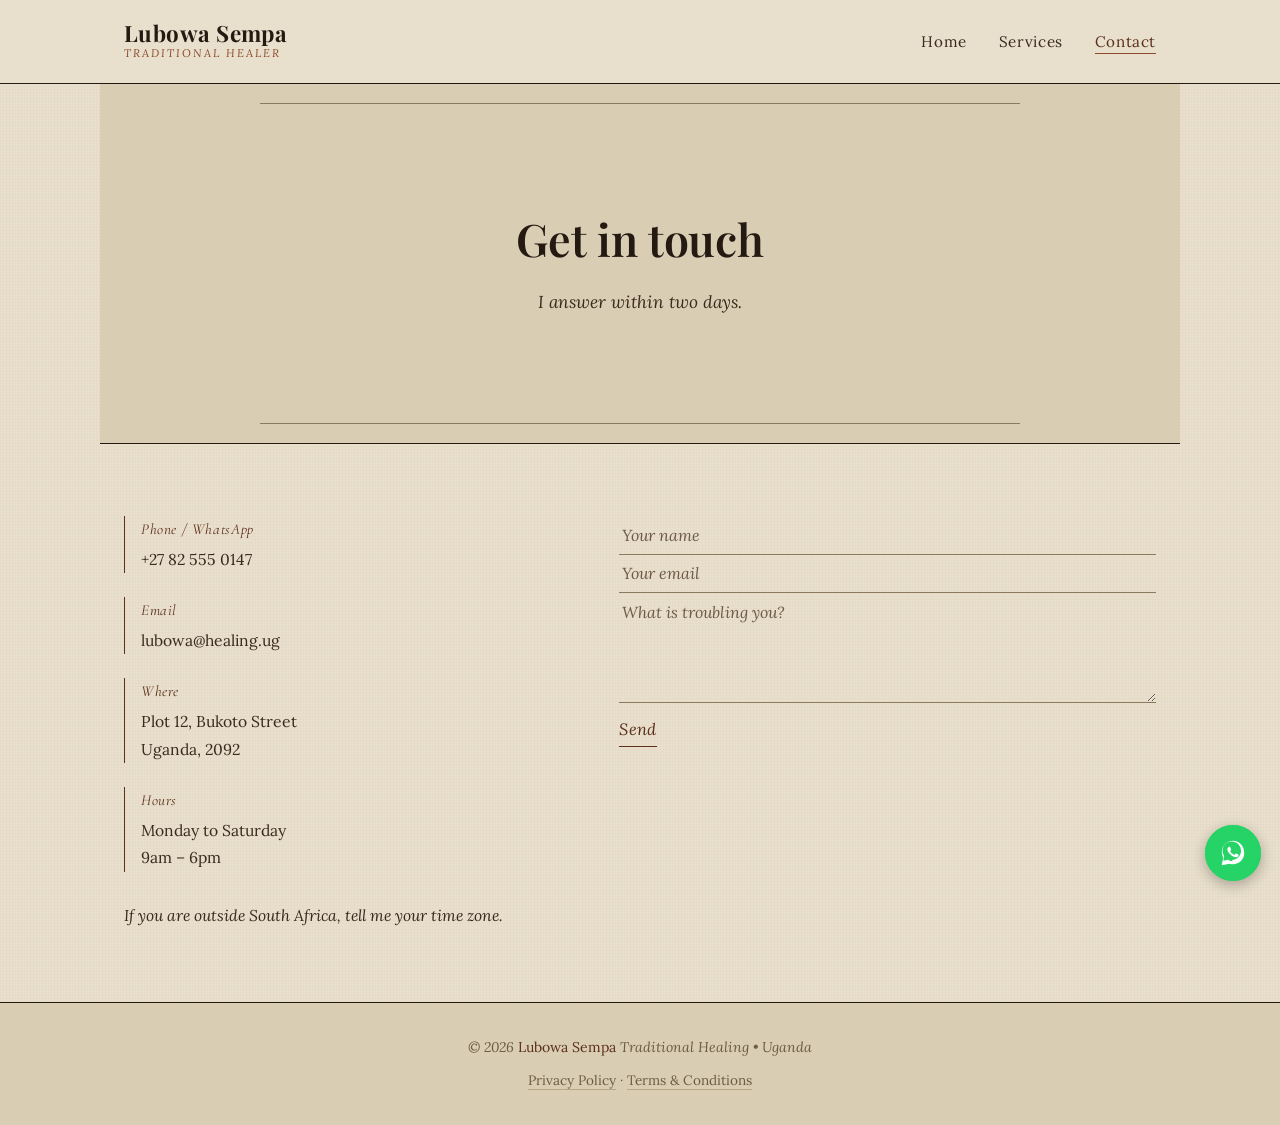
==== contact.html @ fb02c591 "Add floating WhatsApp button to all pages" ====
﻿<!DOCTYPE html>
<html lang="en">
<head>
<meta charset="UTF-8">
<meta name="viewport" content="width=device-width, initial-scale=1.0">
<title>Contact | Lubowa Sempa</title>
<link rel="stylesheet" href="css/style.css">
  <link rel="preconnect" href="https://fonts.googleapis.com">
  <link rel="preconnect" href="https://fonts.gstatic.com" crossorigin>
  <link href="https://fonts.googleapis.com/css2?family=Playfair+Display:ital,wght@0,400;0,600;0,700;1,400;1,600&family=Lora:ital,wght@0,400;0,500;0,600;1,400;1,500&family=Cormorant+Garamond:ital,wght@1,400;1,600&display=swap" rel="stylesheet">
</head>
<body>
<header id="siteHeader">
  <nav>
    <h1><a href="index.html">Lubowa Sempa<small>Traditional Healer</small></a></h1>
    <button class="menu-toggle" id="menuToggle" aria-label="Menu"><span></span><span></span><span></span></button>
    <ul id="navMenu">
      <li><a href="index.html">Home</a></li>
      <li><a href="services.html">Services</a></li>
      <li><a href="contact.html" class="active">Contact</a></li>
    </ul>
  </nav>
</header>

<main>
  <section class="hero compact" style="background-image:linear-gradient(rgba(10,8,12,.7),rgba(10,8,12,.9)),url('https://picsum.photos/seed/contactbg/1600/700');">
    <h2>Get in touch</h2>
    <p>I answer within two days.</p>
  </section>

  <section>
    <div class="contact-container">
      <div class="contact-info">
        <div class="contact-item"><strong>Phone / WhatsApp</strong><p>+27 82 555 0147</p></div>
        <div class="contact-item"><strong>Email</strong><p>lubowa@healing.ug</p></div>
        <div class="contact-item"><strong>Where</strong><p>Plot 12, Bukoto Street<br>Uganda, 2092</p></div>
        <div class="contact-item"><strong>Hours</strong><p>Monday to Saturday<br>9am &ndash; 6pm</p></div>
        <p class="contact-note">If you are outside South Africa, tell me your time zone.</p>
      </div>
      <form id="contactForm">
        <input type="text" name="name" placeholder="Your name" required>
        <input type="email" name="email" placeholder="Your email" required>
        <textarea name="message" placeholder="What is troubling you?" required></textarea>
        <button type="submit" class="btn">Send</button>
      </form>
    </div>
  </section>
</main>

<footer>&copy; 2026 <span>Lubowa Sempa</span> Traditional Healing &bull; Uganda  <div class="footer-links"><a href="privacy.html">Privacy Policy</a> &middot; <a href="terms.html">Terms &amp; Conditions</a></div>
</footer>
<script src="js/script.js"></script>
<a href="https://wa.me/=Hello%20Lubowa%20Sempa%2C%20I%20would%20like%20to%20ask%20about%20your%20services." class="whatsapp-float" target="_blank" rel="noopener" aria-label="Chat on WhatsApp">
  <svg viewBox="0 0 32 32" aria-hidden="true" focusable="false">
    <path fill="currentColor" d="M16.04 3C9.44 3 4.08 8.36 4.08 14.96c0 2.11.55 4.09 1.51 5.81L4 29l8.42-1.55a11.9 11.9 0 0 0 3.62.56h.01c6.6 0 11.96-5.36 11.96-11.96C28.01 8.36 22.65 3 16.04 3zm0 21.87h-.01a9.9 9.9 0 0 1-5.04-1.38l-.36-.21-4.99.92.93-4.87-.24-.5a9.87 9.87 0 0 1-1.51-5.27c0-5.46 4.44-9.9 9.9-9.9 2.65 0 5.13 1.03 7 2.9a9.83 9.83 0 0 1 2.9 7c0 5.46-4.44 9.9-9.9 9.9zm5.43-7.42c-.3-.15-1.76-.87-2.03-.97-.27-.1-.47-.15-.67.15-.2.3-.77.97-.94 1.17-.17.2-.35.22-.65.07-.3-.15-1.26-.46-2.4-1.48-.89-.79-1.49-1.76-1.66-2.06-.17-.3-.02-.46.13-.61.14-.14.3-.35.45-.52.15-.17.2-.3.3-.5.1-.2.05-.37-.03-.52-.07-.15-.67-1.62-.92-2.22-.24-.58-.48-.5-.67-.51h-.57c-.2 0-.52.07-.79.37-.27.3-1.03 1.01-1.03 2.46 0 1.45 1.05 2.85 1.2 3.05.15.2 2.06 3.15 5 4.42.7.3 1.24.48 1.67.62.7.22 1.34.19 1.85.11.56-.08 1.76-.72 2-1.41.25-.7.25-1.29.17-1.41-.07-.12-.27-.2-.57-.35z"/>
  </svg>
  <span class="whatsapp-tooltip">Chat with us</span>
</a>
</body>
</html>
---- css/style.css ----
﻿@import url('https://fonts.googleapis.com/css2?family=Playfair+Display:ital,wght@0,400;0,600;0,700;1,400;1,600&family=Lora:ital,wght@0,400;0,500;0,600;1,400;1,500&family=Cormorant+Garamond:ital,wght@1,400;1,600&display=swap');

*{margin:0;padding:0;box-sizing:border-box}

:root{
  --paper:#e8dfcc;
  --paper-2:#d9cdb4;
  --ink:#241a12;
  --ink-2:#3a2a1d;
  --clay:#8b4a2b;
  --clay-deep:#5c2f1a;
  --ochre:#a8762f;
  --olive:#5d5a34;
  --muted:#6d5b45;
  --rule:#b9a888;
  --rule-dark:#8a7a5e;
  --navh:84px;
}

html{scroll-behavior:smooth}

body{
  font-family:'Lora',Georgia,serif;
  font-weight:400;
  background:var(--paper);
  color:var(--ink);
  line-height:1.75;
  font-size:1.06rem;
  padding-top:var(--navh);
  background-image:
    repeating-linear-gradient(0deg, rgba(139,74,43,.025) 0 1px, transparent 1px 3px),
    repeating-linear-gradient(90deg, rgba(139,74,43,.02) 0 1px, transparent 1px 3px);
}

a{color:var(--clay-deep);text-decoration:none;border-bottom:1px solid var(--rule)}
a:hover{color:var(--clay);border-bottom-color:var(--clay)}
img{display:block;max-width:100%}

/* ---------- Header: two-line brand, thin rule underneath ---------- */
header{
  position:fixed;top:0;left:0;right:0;height:var(--navh);
  background:var(--paper);
  border-bottom:1px solid var(--ink);
  z-index:1000;
}
header::after{
  content:"";position:absolute;left:0;right:0;bottom:-4px;height:1px;background:var(--rule-dark);
}
nav{
  max-width:1080px;margin:0 auto;height:100%;
  padding:0 1.5rem;
  display:flex;justify-content:space-between;align-items:center;
}
nav h1{line-height:1}
nav h1 a{
  font-family:'Playfair Display',serif;
  font-weight:700;
  font-size:1.4rem;
  letter-spacing:.02em;
  color:var(--ink);
  border-bottom:none;
  display:inline-block;
}
nav h1 a small{
  display:block;
  font-family:'Lora',serif;
  font-style:italic;
  font-weight:400;
  font-size:.7rem;
  letter-spacing:.18em;
  text-transform:uppercase;
  color:var(--clay);
  margin-top:.2rem;
}
nav ul{list-style:none;display:flex;gap:2rem}
nav a{
  font-family:'Lora',serif;
  color:var(--ink-2);
  border-bottom:none;
  font-size:.95rem;
  letter-spacing:.04em;
  padding-bottom:2px;
  border-bottom:1px solid transparent;
}
nav a:hover,nav a.active{color:var(--clay-deep);border-bottom-color:var(--clay)}
.menu-toggle{
  display:none;background:transparent;border:1px solid var(--ink);
  cursor:pointer;flex-direction:column;gap:5px;padding:.4rem .45rem;
}
.menu-toggle span{width:22px;height:1.5px;background:var(--ink);transition:transform .3s,opacity .3s}
.menu-toggle.open span:nth-child(1){transform:translateY(6.5px) rotate(45deg)}
.menu-toggle.open span:nth-child(2){opacity:0}
.menu-toggle.open span:nth-child(3){transform:translateY(-6.5px) rotate(-45deg)}

/* ---------- Hero: centered narrow column, rules not gradients ---------- */
.hero{
  min-height:calc(100vh - var(--navh));
  display:flex;flex-direction:column;justify-content:center;align-items:center;
  text-align:center;
  padding:4rem 1.5rem 5rem;
  background:var(--paper-2);
  border-bottom:1px solid var(--ink);
  position:relative;
}
.hero::before,.hero::after{
  content:"";position:absolute;left:50%;transform:translateX(-50%);
  width:min(88%,760px);height:1px;background:var(--rule-dark);
}
.hero::before{top:2rem}
.hero::after{bottom:2rem}
.hero-eyebrow{
  font-family:'Cormorant Garamond',serif;
  font-style:italic;
  font-size:.92rem;
  letter-spacing:.14em;
  text-transform:uppercase;
  color:var(--clay-deep);
  margin-bottom:1.4rem;
  display:block;
}
.hero h2{
  font-family:'Playfair Display',serif;
  font-weight:600;
  font-size:clamp(1.9rem,4.6vw,3.4rem);
  line-height:1.15;
  letter-spacing:-.005em;
  max-width:820px;
  color:var(--ink);
  margin-bottom:1.4rem;
}
.hero h2 em{font-style:italic;color:var(--clay-deep);font-weight:400}
.hero p{
  max-width:580px;color:var(--muted);
  margin-bottom:2rem;font-size:1.08rem;
  font-style:italic;
}
.hero.compact{min-height:40vh;padding:3.5rem 1.5rem 4rem}
.hero.compact h2{font-size:clamp(1.9rem,4vw,2.8rem)}
.hero.compact::before{top:1.2rem}
.hero.compact::after{bottom:1.2rem}

/* ---------- Button: underlined text link, not a pill ---------- */
.btn{
  display:inline-block;
  background:transparent;
  color:var(--clay-deep);
  padding:.4rem 0;
  border:none;
  border-bottom:1px solid var(--clay-deep);
  font-family:'Lora',serif;
  font-weight:400;
  font-style:italic;
  font-size:1.02rem;
  letter-spacing:.02em;
  cursor:pointer;
  text-transform:none;
}
.btn:hover{color:var(--clay);border-bottom-color:var(--clay)}

/* ---------- Section system: editorial, centered rule title ---------- */
section{
  max-width:1080px;
  margin:0 auto;
  padding:4.5rem 1.5rem;
  border-bottom:1px solid var(--rule);
}
section:last-of-type{border-bottom:none}
.section-title{
  font-family:'Playfair Display',serif;
  font-weight:600;
  font-size:clamp(1.6rem,3.1vw,2.15rem);
  color:var(--ink);
  margin-bottom:2.5rem;
  text-align:center;
  letter-spacing:.01em;
}
.section-title em{font-style:italic;color:var(--clay-deep);font-weight:400}
.section-title::before{
  content:"❦";
  display:block;color:var(--clay);
  font-size:1.1rem;margin-bottom:.6rem;
}

/* ---------- About: image left, text right, image framed ---------- */
.about-grid{
  display:grid;
  grid-template-columns:1fr 1.4fr;
  gap:3rem;
  align-items:start;
}
.about-img{
  width:100%;
  border:1px solid var(--ink);
  padding:8px;
  background:var(--paper);
  transform:rotate(-.6deg);
  box-shadow:6px 6px 0 rgba(36,26,18,.08);
}
.about p{margin-bottom:1.1rem;color:var(--ink-2)}
.about p:first-of-type::first-letter{
  font-family:'Playfair Display',serif;
  font-size:3.4rem;
  float:left;
  line-height:.9;
  padding:.2rem .4rem 0 0;
  color:var(--clay-deep);
  font-weight:600;
}

/* ---------- Reviews: single stacked column with hairline rules ---------- */
.reviews-grid{
  display:block;
  max-width:760px;
  margin:0 auto;
}
.review-card{
  padding:1.6rem 0 1.8rem;
  border-top:1px solid var(--rule-dark);
  background:transparent;
}
.review-card:first-child{border-top:none;padding-top:0}
.review-card .stars{
  color:var(--clay);
  letter-spacing:.18em;
  margin-bottom:.6rem;
  font-size:.92rem;
}
.review-card p{
  font-family:'Playfair Display',serif;
  font-size:1.22rem;
  line-height:1.55;
  color:var(--ink);
  font-style:italic;
  margin-bottom:.9rem;
}
.reviewer{
  font-family:'Cormorant Garamond',serif;
  font-style:normal;
  color:var(--clay-deep);
  font-size:.82rem;
  letter-spacing:.12em;
  text-transform:uppercase;
  font-weight:600;
}

/* ---------- Add review: simple ruled form ---------- */
.add-review{
  max-width:760px;margin:3rem auto 0;
  padding:2rem 0 0;
  border-top:1px solid var(--rule-dark);
}
.add-review h3{
  font-family:'Playfair Display',serif;
  font-weight:600;
  font-size:1.4rem;
  color:var(--ink);
  margin-bottom:1rem;
}
.add-review form{display:flex;flex-direction:column;gap:.7rem}
.add-review .note{
  font-size:.85rem;color:var(--muted);
  margin-top:.8rem;font-style:italic;
}

/* ---------- Forms: underlined, no boxes ---------- */
input,textarea,select{
  background:transparent;
  border:none;
  border-bottom:1px solid var(--rule-dark);
  padding:.55rem .2rem;
  color:var(--ink);
  border-radius:0;
  font-family:'Lora',serif;
  font-size:1rem;
  width:100%;
}
input:focus,textarea:focus,select:focus{outline:none;border-bottom-color:var(--clay-deep)}
textarea{min-height:110px;resize:vertical}
input::placeholder,textarea::placeholder{color:var(--muted);font-style:italic}

/* ---------- Services: numbered list, photo thumbnail left ---------- */
.services-list{display:block}
.service-card{
  display:grid;
  grid-template-columns:90px 1fr;
  gap:1.6rem;
  align-items:start;
  padding:1.7rem 0;
  border-top:1px solid var(--rule-dark);
  background:transparent;
}
.services-list .service-card:first-child{border-top:none;padding-top:0}
.service-card img{
  width:90px;height:90px;
  object-fit:cover;
  border:1px solid var(--ink);
  padding:3px;
  background:var(--paper);
}
.service-card h3{
  font-family:'Playfair Display',serif;
  font-weight:600;
  color:var(--ink);
  font-size:1.35rem;
  letter-spacing:.01em;
  margin-bottom:.35rem;
  position:relative;
}
.service-card h3::before{
  content:"— ";
  color:var(--clay);
}
.service-card p{color:var(--ink-2);font-size:.98rem}

/* ---------- Blog: horizontal rows with date column ---------- */
.blog-section{border-top:1px solid var(--rule-dark)}
.blog-intro{
  text-align:center;color:var(--muted);
  margin-top:-1.4rem;margin-bottom:2rem;
  font-style:italic;
}
.blog-grid{display:block;max-width:900px;margin:0 auto}
.blog-card{
  display:grid;
  grid-template-columns:120px 1fr;
  gap:1.8rem;
  padding:1.7rem 0;
  border-top:1px solid var(--rule-dark);
  background:transparent;
}
.blog-grid .blog-card:first-child{border-top:none;padding-top:0}
.blog-card img{
  width:120px;height:120px;
  object-fit:cover;
  border:1px solid var(--ink);
  padding:3px;
  background:var(--paper);
}
.blog-body{padding:0}
.blog-date{
  display:block;
  font-family:'Cormorant Garamond',serif;
  font-style:italic;
  font-size:.85rem;
  color:var(--clay-deep);
  margin-bottom:.3rem;
  letter-spacing:.04em;
  text-transform:none;
}
.blog-body h3{
  font-family:'Playfair Display',serif;
  font-weight:600;
  color:var(--ink);
  font-size:1.35rem;
  line-height:1.25;
  margin-bottom:.5rem;
}
.blog-body p{color:var(--ink-2);font-size:.98rem;margin-bottom:.6rem}
.read-more{
  color:var(--clay-deep);
  font-family:'Cormorant Garamond',serif;
  font-style:italic;
  font-size:.92rem;
  border-bottom:1px solid var(--rule);
  padding-bottom:1px;
}
.read-more:hover{color:var(--clay);border-bottom-color:var(--clay)}

/* ---------- Contact: two columns, left ruled ---------- */
.contact-container{
  display:grid;
  grid-template-columns:1fr 1.2fr;
  gap:3rem;
  align-items:start;
}
.contact-info{display:flex;flex-direction:column;gap:1.5rem}
.contact-item{
  border-left:1px solid var(--clay-deep);
  padding-left:1rem;
}
.contact-info strong{
  font-family:'Cormorant Garamond',serif;
  font-style:italic;
  font-weight:400;
  color:var(--clay-deep);
  display:block;
  margin-bottom:.2rem;
  font-size:.95rem;
  letter-spacing:.04em;
}
.contact-info p{color:var(--ink-2);font-size:.98rem}
.contact-note{color:var(--muted);font-style:italic;font-size:.92rem;margin-top:.4rem}

/* ---------- Legal ---------- */
.legal h3{
  font-family:'Playfair Display',serif;
  font-weight:600;
  color:var(--clay-deep);
  font-size:1.25rem;
  margin:1.8rem 0 .5rem;
}
.legal p{color:var(--ink-2);font-size:.98rem;margin-bottom:.7rem;max-width:780px}

/* ---------- Footer ---------- */
footer{
  text-align:center;
  padding:2rem 1.5rem;
  border-top:1px solid var(--ink);
  color:var(--muted);
  font-size:.88rem;
  margin-top:0;
  background:var(--paper-2);
  font-style:italic;
}
footer span{color:var(--clay-deep);font-style:normal}
.footer-links{margin-top:.6rem;font-size:.85rem}
.footer-links a{
  color:var(--muted);
  border-bottom:1px solid var(--rule);
  font-style:normal;
}
.footer-links a:hover{color:var(--clay-deep);border-bottom-color:var(--clay-deep)}

/* ---------- Mobile ---------- */
@media (max-width:900px){
  :root{--navh:76px}
  .menu-toggle{display:flex}
  nav ul{
    position:fixed;top:var(--navh);left:0;right:0;
    background:var(--paper-2);
    flex-direction:column;gap:0;padding:.5rem 0;
    border-bottom:1px solid var(--ink);
    transform:translateY(-120%);
    transition:transform .3s ease;
    pointer-events:none;
    max-height:calc(100vh - var(--navh));overflow-y:auto;
  }
  nav ul.open{transform:translateY(0);pointer-events:auto}
  nav ul li{width:100%;text-align:center}
  nav ul a{display:block;padding:.9rem;border-bottom:1px solid var(--rule);border-top:none}
  .about-grid{grid-template-columns:1fr;gap:2rem}
  .contact-container{grid-template-columns:1fr;gap:2rem}
  section{padding:3rem 1.2rem}
  .hero{padding:3.5rem 1.2rem}
  .hero::before,.hero::after{width:88%}
  .service-card{grid-template-columns:70px 1fr;gap:1rem}
  .service-card img{width:70px;height:70px}
  .blog-card{grid-template-columns:90px 1fr;gap:1rem}
  .blog-card img{width:90px;height:90px}
}
@media (max-width:480px){
  :root{--navh:70px}
  nav h1 a{font-size:1.25rem}
  nav h1 a small{font-size:.6rem}
  .hero h2{font-size:1.75rem}
  .review-card p{font-size:1.08rem}
  .blog-body h3,.service-card h3{font-size:1.18rem}
}

/* --- FIX: mobile nav stacking, lines, and hero contrast --- */

/* Header: absolute top layer, nothing can overlap it */
header {
  position: fixed !important;
  top: 0 !important;
  left: 0 !important;
  right: 0 !important;
  height: var(--navh) !important;
  z-index: 99999 !important;
  isolation: isolate;
  background: var(--paper) !important;
  border-bottom: 1px solid var(--ink) !important;
  box-shadow: none !important;
}
header::before,
header::after { display: none !important; content: none !important; border: 0 !important; }

/* Nav bar itself: no borders, no backgrounds that bleed */
nav {
  background: transparent !important;
  border: 0 !important;
  position: relative;
  z-index: 1;
}

/* Everything below the header needs a stacking context lower than it */
main { position: relative; z-index: 1; }
footer { position: relative; z-index: 1; }

/* Hero contrast: force dark text on light background, no overlays */
.hero,
.hero.compact {
  background-image: none !important;
  background-color: var(--paper-2) !important;
  color: var(--ink) !important;
}
.hero h2,
.hero.compact h2 { color: var(--ink) !important; }
.hero h2 em,
.hero.compact h2 em { color: var(--clay-deep) !important; }
.hero p,
.hero.compact p { color: var(--ink-2) !important; }
.hero-eyebrow { color: var(--clay-deep) !important; }

@media (max-width: 900px) {

  /* Menu panel: fully hidden when closed so no link peeks over the header */
  nav ul {
    position: fixed !important;
    top: var(--navh) !important;
    left: 0 !important;
    right: 0 !important;
    width: 100%;
    margin: 0;
    padding: .5rem 0 !important;
    background: var(--paper-2) !important;
    list-style: none;
    display: flex;
    flex-direction: column;
    gap: 0;
    border: 0 !important;
    border-top: 0 !important;
    border-bottom: 1px solid var(--ink) !important;
    box-shadow: 0 4px 0 rgba(36,26,18,.08) !important;
    transform: translateY(-110%);
    opacity: 0;
    visibility: hidden;
    transition: transform .3s ease, opacity .25s ease, visibility 0s .3s;
    pointer-events: none;
    z-index: 99998;
    max-height: calc(100vh - var(--navh));
    overflow-y: auto;
  }

  nav ul.open {
    transform: translateY(0);
    opacity: 1;
    visibility: visible;
    pointer-events: auto;
    transition: transform .3s ease, opacity .2s ease, visibility 0s 0s;
  }

  /* No lines between links, no lines on links */
  nav ul li {
    width: 100%;
    text-align: center;
    border: 0 !important;
    border-top: 0 !important;
    border-bottom: 0 !important;
    margin: 0;
    padding: 0;
  }

  nav ul a {
    display: block;
    padding: 1rem 1.2rem !important;
    border: 0 !important;
    border-top: 0 !important;
    border-bottom: 0 !important;
    color: var(--ink-2) !important;
    background: transparent !important;
    text-decoration: none;
    font-size: 1rem;
    line-height: 1.3;
  }

  nav ul a:hover,
  nav ul a.active {
    color: var(--clay-deep) !important;
    background: rgba(139,74,43,.06) !important;
  }

  /* Kill every pseudo-element on the nav that could draw a line */
  nav a::after,
  nav a::before,
  nav ul::after,
  nav ul::before,
  nav li::after,
  nav li::before {
    display: none !important;
    content: none !important;
    border: 0 !important;
    background: transparent !important;
  }

  /* Toggle button: flat, no border box */
  .menu-toggle {
    border: 0 !important;
    background: transparent !important;
    padding: .5rem !important;
    position: relative;
    z-index: 1;
  }

  /* Keep header's single bottom rule */
  header {
    border-bottom: 1px solid var(--ink) !important;
  }
}

/* Hero compact should never cover the header even with long titles */
.hero.compact { padding-top: calc(var(--navh) + 1rem) !important; }


/* Hero on services page: keep it readable */
.services-page-hero,
.hero.compact {
  color: var(--ink) !important;
}
.hero.compact h2 { color: var(--ink) !important; }
.hero.compact h2 em { color: var(--clay-deep) !important; }
.hero.compact p { color: var(--ink-2) !important; }

/* Mobile: shrink thumbnail, keep row layout */
@media (max-width: 900px) {
  .service-card {
    grid-template-columns: 72px 1fr !important;
    gap: 1rem;
    padding: 1.4rem 0 !important;
  }
  .service-card img {
    width: 72px !important;
    height: 72px !important;
  }
  .service-card h3 { font-size: 1.18rem !important; }
  .service-card p  { font-size: .93rem !important; }
}

/* --- Services page: clean editorial rows --- */
.services-section {
  max-width: 900px;
  margin: 0 auto;
  padding: 3.5rem 1.5rem;
}

.services-list {
  display: block;
  margin: 0;
  padding: 0;
}

.service-card {
  display: grid;
  grid-template-columns: 110px 1fr;
  gap: 1.8rem;
  align-items: start;
  padding: 2rem 0;
  border-top: 1px solid var(--rule-dark);
  background: transparent;
}

.services-list .service-card:first-child {
  border-top: 0;
  padding-top: 0;
}

.service-card img {
  width: 110px;
  height: 110px;
  object-fit: cover;
  display: block;
  border: 1px solid var(--ink);
  padding: 4px;
  background: var(--paper);
  margin: 0;
}

.service-body {
  padding-top: .3rem;
}

.service-card h3 {
  font-family: 'Playfair Display', serif;
  font-weight: 600;
  font-size: 1.45rem;
  color: var(--ink);
  margin: 0 0 .5rem 0;
  padding: 0;
  line-height: 1.2;
  letter-spacing: .01em;
}

.service-card h3::before {
  content: "— ";
  color: var(--clay);
}

.service-card p {
  font-family: 'Lora', serif;
  font-weight: 400;
  color: var(--ink-2);
  font-size: 1rem;
  line-height: 1.75;
  margin: 0;
  padding: 0;
}

/* Mobile: smaller thumbnails, tighter spacing */
@media (max-width: 900px) {
  .services-section {
    padding: 2.5rem 1.2rem;
  }
  .service-card {
    grid-template-columns: 80px 1fr;
    gap: 1.1rem;
    padding: 1.5rem 0;
  }
  .service-card img {
    width: 80px;
    height: 80px;
    padding: 3px;
  }
  .service-card h3 {
    font-size: 1.2rem;
  }
  .service-card p {
    font-size: .95rem;
    line-height: 1.65;
  }
}

@media (max-width: 480px) {
  .service-card {
    grid-template-columns: 68px 1fr;
    gap: .9rem;
  }
  .service-card img {
    width: 68px;
    height: 68px;
  }
  .service-card h3 {
    font-size: 1.1rem;
  }
}

/* --- Lead service (love spells) --- */
.lead-service {
  border: 1px solid var(--rule-dark);
  border-left: 4px solid var(--clay);
  background: rgba(139, 74, 43, 0.04);
  padding: 1.8rem 1.9rem;
  margin: 0 0 2.5rem 0;
}
.lead-eyebrow {
  display: block;
  font-family: 'Cormorant Garamond', serif;
  font-style: italic;
  font-size: .88rem;
  letter-spacing: .14em;
  text-transform: uppercase;
  color: var(--clay-deep);
  margin-bottom: .4rem;
}
.lead-service h3 {
  font-family: 'Playfair Display', serif;
  font-weight: 700;
  font-size: 1.75rem;
  color: var(--ink);
  margin: 0 0 .6rem 0;
  line-height: 1.15;
}
.lead-service p {
  font-family: 'Lora', serif;
  color: var(--ink-2);
  font-size: 1rem;
  line-height: 1.75;
  margin: 0;
}

@media (max-width: 900px) {
  .lead-service { padding: 1.4rem 1.3rem; margin-bottom: 2rem; }
  .lead-service h3 { font-size: 1.45rem; }
  .lead-service p { font-size: .96rem; }
}

/* --- Floating WhatsApp button --- */
.whatsapp-float {
  position: fixed;
  right: 1.2rem;
  bottom: 1.2rem;
  width: 56px;
  height: 56px;
  border-radius: 50%;
  background: #25d366;
  color: #fff;
  display: flex;
  align-items: center;
  justify-content: center;
  text-decoration: none;
  border: 0;
  z-index: 99990;
  box-shadow: 0 4px 14px rgba(0,0,0,.28);
  transition: transform .2s ease, box-shadow .25s ease, background .25s ease;
  -webkit-tap-highlight-color: transparent;
}
.whatsapp-float:hover {
  transform: scale(1.07);
  background: #1ebe5a;
  box-shadow: 0 6px 20px rgba(0,0,0,.34);
}
.whatsapp-float:active {
  transform: scale(.97);
}
.whatsapp-float svg {
  width: 30px;
  height: 30px;
  display: block;
}
.whatsapp-float .whatsapp-tooltip {
  position: absolute;
  right: calc(100% + .7rem);
  top: 50%;
  transform: translateY(-50%) translateX(6px);
  background: var(--ink);
  color: var(--bone);
  font-family: 'Lora', serif;
  font-size: .82rem;
  letter-spacing: .02em;
  padding: .45rem .75rem;
  border-radius: 3px;
  white-space: nowrap;
  opacity: 0;
  pointer-events: none;
  transition: opacity .2s ease, transform .2s ease;
  box-shadow: 0 2px 8px rgba(0,0,0,.22);
}
.whatsapp-float .whatsapp-tooltip::after {
  content: "";
  position: absolute;
  right: -5px;
  top: 50%;
  transform: translateY(-50%);
  border-left: 5px solid var(--ink);
  border-top: 5px solid transparent;
  border-bottom: 5px solid transparent;
}
.whatsapp-float:hover .whatsapp-tooltip,
.whatsapp-float:focus-visible .whatsapp-tooltip {
  opacity: 1;
  transform: translateY(-50%) translateX(0);
}

/* Gentle attention pulse (respects reduced motion) */
@media (prefers-reduced-motion: no-preference) {
  .whatsapp-float::before {
    content: "";
    position: absolute;
    inset: 0;
    border-radius: 50%;
    border: 2px solid #25d366;
    animation: whatsapp-pulse 2.4s ease-out infinite;
    pointer-events: none;
  }
  @keyframes whatsapp-pulse {
    0%   { transform: scale(1);   opacity: .6; }
    70%  { transform: scale(1.5); opacity: 0; }
    100% { transform: scale(1.5); opacity: 0; }
  }
}

/* Mobile: slightly smaller, keep tap target */
@media (max-width: 480px) {
  .whatsapp-float {
    width: 52px;
    height: 52px;
    right: .9rem;
    bottom: .9rem;
  }
  .whatsapp-float svg {
    width: 26px;
    height: 26px;
  }
  .whatsapp-float .whatsapp-tooltip {
    display: none;
  }
}
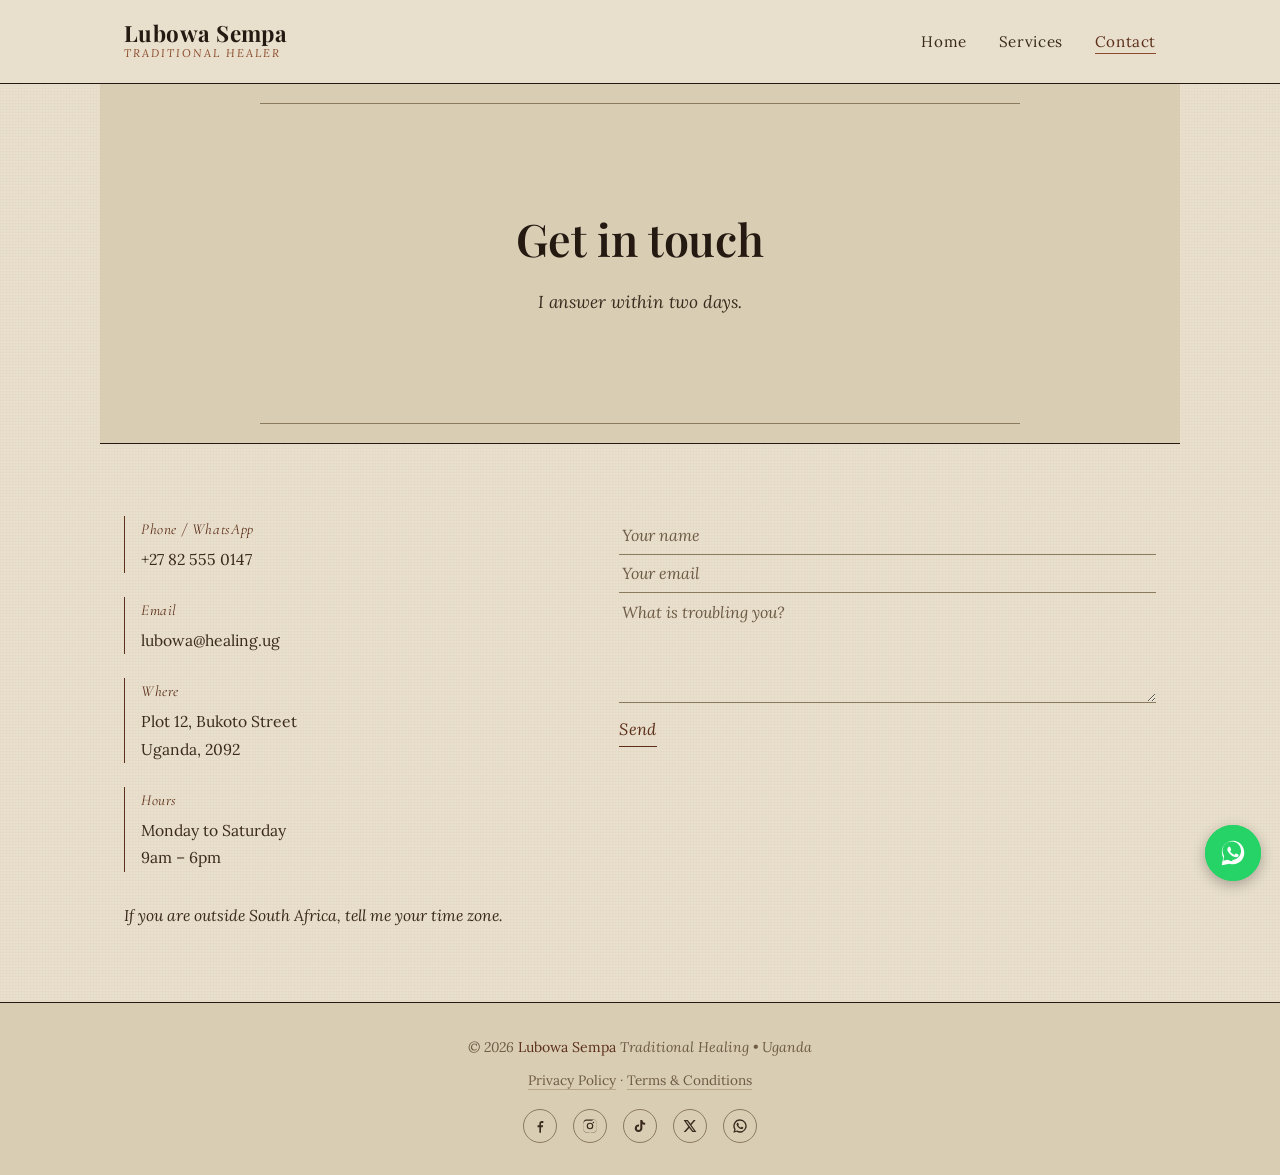
==== commit 56d2a562: "Add get-in-touch links, consultation modal, Tawk.to, social icons" ====
--- a/contact.html
+++ b/contact.html
@@ -48,6 +48,23 @@
 </main>
 
 <footer>&copy; 2026 <span>Lubowa Sempa</span> Traditional Healing &bull; Uganda  <div class="footer-links"><a href="privacy.html">Privacy Policy</a> &middot; <a href="terms.html">Terms &amp; Conditions</a></div>
+  <div class="social-icons" aria-label="Social media">
+    <a href="#" target="_blank" rel="noopener" aria-label="Facebook">
+      <svg viewBox="0 0 24 24" aria-hidden="true"><path fill="currentColor" d="M13.5 22v-8h2.7l.4-3.1h-3.1V8.9c0-.9.25-1.5 1.55-1.5H17V4.6c-.27-.04-1.18-.1-2.24-.1-2.22 0-3.74 1.35-3.74 3.83v2.55H8.3V14h2.72v8h2.48z"/></svg>
+    </a>
+    <a href="#" target="_blank" rel="noopener" aria-label="Instagram">
+      <svg viewBox="0 0 24 24" aria-hidden="true"><path fill="currentColor" d="M12 2.2c3.2 0 3.58.01 4.85.07 1.17.05 1.8.25 2.22.41.56.22.96.48 1.38.9.42.42.68.82.9 1.38.16.42.36 1.05.41 2.22.06 1.27.07 1.65.07 4.85s-.01 3.58-.07 4.85c-.05 1.17-.25 1.8-.41 2.22-.22.56-.48.96-.9 1.38-.42.42-.82.68-1.38.9-.42.16-1.05.36-2.22.41-1.27.06-1.65.07-4.85.07s-3.58-.01-4.85-.07c-1.17-.05-1.8-.25-2.22-.41a3.7 3.7 0 0 1-1.38-.9 3.7 3.7 0 0 1-.9-1.38c-.16-.42-.36-1.05-.41-2.22C2.21 15.58 2.2 15.2 2.2 12s.01-3.58.07-4.85c.05-1.17.25-1.8.41-2.22.22-.56.48-.96.9-1.38.42-.42.82-.68 1.38-.9.42-.16 1.05-.36 2.22-.41C8.42 2.21 8.8 2.2 12 2.2zm0 1.8c-3.15 0-3.5.01-4.74.07-1.14.05-1.76.24-2.17.4-.55.21-.94.47-1.35.88-.41.41-.67.8-.88 1.35-.16.41-.35 1.03-.4 2.17C2.4 8.5 2.4 8.85 2.4 12c0 3.15.01 3.5.07 4.74.05 1.14.24 1.76.4 2.17.21.55.47.94.88 1.35.41.41.8.67 1.35.88.41.16 1.03.35 2.17.4 1.24.06 1.59.07 4.74.07s3.5-.01 4.74-.07c1.14-.05 1.76-.24 2.17-.4.55-.21.94-.47 1.35-.88.41-.41.67-.8.88-1.35.16-.41.35-1.03.4-2.17.06-1.24.07-1.59.07-4.74s-.01-3.5-.07-4.74c-.05-1.14-.24-1.76-.4-2.17a3.6 3.6 0 0 0-.88-1.35 3.6 3.6 0 0 0-1.35-.88c-.41-.16-1.03-.35-2.17-.4C15.5 4.01 15.15 4 12 4zm0 3.06a4.94 4.94 0 1 1 0 9.88 4.94 4.94 0 0 1 0-9.88zm0 8.15a3.21 3.21 0 1 0 0-6.42 3.21 3.21 0 0 0 0 6.42zm6.29-8.36a1.15 1.15 0 1 1-2.3 0 1.15 1.15 0 0 1 2.3 0z"/></svg>
+    </a>
+    <a href="#" target="_blank" rel="noopener" aria-label="TikTok">
+      <svg viewBox="0 0 24 24" aria-hidden="true"><path fill="currentColor" d="M16.6 5.82A4.28 4.28 0 0 1 15.54 3h-3.09v12.4a2.6 2.6 0 1 1-1.86-2.49V9.77a5.73 5.73 0 1 0 4.95 5.67V8.87a7.34 7.34 0 0 0 4.25 1.34V7.14a4.28 4.28 0 0 1-3.19-1.32z"/></svg>
+    </a>
+    <a href="#" target="_blank" rel="noopener" aria-label="X">
+      <svg viewBox="0 0 24 24" aria-hidden="true"><path fill="currentColor" d="M17.53 3H20.5l-6.5 7.43L21.6 21h-6.03l-4.72-6.17L5.4 21H2.42l6.96-7.95L2.4 3h6.18l4.27 5.64L17.53 3zm-1.06 16.13h1.65L7.6 4.77H5.83l10.64 14.36z"/></svg>
+    </a>
+    <a href="https://wa.me/256825550147" target="_blank" rel="noopener" aria-label="WhatsApp">
+      <svg viewBox="0 0 24 24" aria-hidden="true"><path fill="currentColor" d="M12 2a10 10 0 0 0-8.53 15.23L2 22l4.9-1.4A10 10 0 1 0 12 2zm0 18a8 8 0 0 1-4.1-1.13l-.29-.17-2.9.83.8-2.83-.19-.3A8 8 0 1 1 12 20zm4.5-6c-.25-.13-1.48-.73-1.71-.81-.23-.09-.4-.13-.56.13-.17.25-.65.81-.8.98-.15.17-.29.19-.54.06-.25-.13-1.06-.39-2.02-1.24-.75-.66-1.25-1.48-1.4-1.73-.15-.25-.02-.39.11-.51.11-.11.25-.29.37-.44.13-.15.17-.25.25-.42.08-.17.04-.31-.02-.44-.06-.13-.56-1.36-.77-1.86-.2-.48-.4-.42-.56-.43h-.48c-.17 0-.44.06-.67.31-.23.25-.87.85-.87 2.07s.89 2.4 1.01 2.57c.13.17 1.74 2.66 4.22 3.73.59.25 1.05.4 1.41.51.59.19 1.13.16 1.55.1.47-.07 1.45-.59 1.65-1.17.21-.58.21-1.08.15-1.18-.06-.11-.23-.17-.48-.3z"/></svg>
+    </a>
+  </div>
 </footer>
 <script src="js/script.js"></script>
 <a href="https://wa.me/=Hello%20Lubowa%20Sempa%2C%20I%20would%20like%20to%20ask%20about%20your%20services." class="whatsapp-float" target="_blank" rel="noopener" aria-label="Chat on WhatsApp">
@@ -56,6 +73,29 @@
   </svg>
   <span class="whatsapp-tooltip">Chat with us</span>
 </a>
+<!-- Shared consultation modal -->
+<div class="modal-overlay" id="consultModal" aria-hidden="true">
+  <div class="modal" role="dialog" aria-modal="true" aria-labelledby="modalTitle">
+    <button class="modal-close" type="button" aria-label="Close">&times;</button>
+    <h3 id="modalTitle">Speak with Lubowa Sempa</h3>
+    <p class="modal-sub" id="modalSub">Tell me what you are facing. I will answer honestly.</p>
+    <p class="modal-body" id="modalBody"></p>
+    <button type="button" class="modal-cta" id="modalCTA">Book a consultation</button>
+  </div>
+</div>
+<!--Start of Tawk.to Script-->
+<script type="text/javascript">
+var Tawk_API=Tawk_API||{}, Tawk_LoadStart=new Date();
+(function(){
+var s1=document.createElement("script"),s0=document.getElementsByTagName("script")[0];
+s1.async=true;
+s1.src='https://embed.tawk.to/YOUR_TAWK_PROPERTY_ID/default';
+s1.charset='UTF-8';
+s1.setAttribute('crossorigin','*');
+s0.parentNode.insertBefore(s1,s0);
+})();
+</script>
+<!--End of Tawk.to Script-->
 </body>
 </html>
 
@@ -64,3 +104,4 @@
 
 
 
+
--- a/css/style.css
+++ b/css/style.css
@@ -874,3 +874,257 @@
     display: none;
   }
 }
+
+/* --- Video hero (services page) --- */
+.hero.hero-video {
+  position: relative;
+  min-height: calc(100vh - var(--navh));
+  display: flex;
+  align-items: center;
+  justify-content: center;
+  overflow: hidden;
+  padding: 0;
+  background: var(--ink);
+  border-bottom: 1px solid var(--ink);
+}
+
+.hero-video-bg {
+  position: absolute;
+  top: 50%;
+  left: 50%;
+  min-width: 100%;
+  min-height: 100%;
+  width: auto;
+  height: auto;
+  transform: translate(-50%, -50%);
+  object-fit: cover;
+  z-index: 0;
+  pointer-events: none;
+}
+
+.hero-video-overlay {
+  position: absolute;
+  inset: 0;
+  background: rgba(20, 12, 6, .55);
+  z-index: 1;
+}
+
+.hero-video-content {
+  position: relative;
+  z-index: 2;
+  text-align: center;
+  max-width: 820px;
+  padding: 3rem 1.5rem;
+  color: var(--bone);
+}
+
+.hero-video-content h2 {
+  font-family: 'Playfair Display', serif;
+  font-weight: 700;
+  font-size: clamp(2.1rem, 5vw, 3.6rem);
+  line-height: 1.15;
+  color: #f4ecd9;
+  margin: 0 0 1rem 0;
+  text-shadow: 0 2px 18px rgba(0,0,0,.45);
+}
+.hero-video-content h2 em {
+  font-style: italic;
+  color: var(--ochre-light);
+  font-weight: 400;
+}
+.hero-video-content p {
+  font-family: 'Lora', serif;
+  font-style: italic;
+  font-size: 1.1rem;
+  color: #e8dfcc;
+  margin: 0;
+  text-shadow: 0 1px 10px rgba(0,0,0,.5);
+}
+
+/* If reduced motion is on, hide the video and use a plain dark backdrop */
+@media (prefers-reduced-motion: reduce) {
+  .hero-video-bg { display: none; }
+  .hero.hero-video { background-color: var(--ink); }
+}
+
+/* Mobile: shorter hero, tighter text */
+@media (max-width: 900px) {
+  .hero.hero-video { min-height: 55vh; }
+  .hero-video-content { padding: 2rem 1.2rem; }
+  .hero-video-content h2 { font-size: 2.1rem; }
+  .hero-video-content p { font-size: 1rem; }
+}
+@media (max-width: 480px) {
+  .hero.hero-video { min-height: 50vh; }
+  .hero-video-content h2 { font-size: 1.8rem; }
+}
+
+/* --- Get in touch / modal / socials --- */
+
+/* Inline "Get in touch" link on service and blog cards */
+.get-in-touch {
+  display: inline-block;
+  margin-top: .5rem;
+  font-family: 'Cormorant Garamond', serif;
+  font-style: italic;
+  font-size: .98rem;
+  color: var(--clay-deep);
+  text-decoration: none;
+  border-bottom: 1px solid var(--rule);
+  padding-bottom: 1px;
+  transition: color .2s ease, border-color .2s ease;
+}
+.get-in-touch:hover {
+  color: var(--clay);
+  border-bottom-color: var(--clay);
+}
+
+/* Blog body might have both Read more and Get in touch -> space between */
+.blog-body .read-more + .get-in-touch {
+  margin-left: 1rem;
+}
+
+/* Modal overlay */
+.modal-overlay {
+  position: fixed;
+  inset: 0;
+  background: rgba(20, 12, 6, .72);
+  display: flex;
+  align-items: center;
+  justify-content: center;
+  padding: 1.5rem;
+  z-index: 999995;
+  opacity: 0;
+  visibility: hidden;
+  transition: opacity .25s ease, visibility 0s .25s;
+}
+.modal-overlay.open {
+  opacity: 1;
+  visibility: visible;
+  transition: opacity .25s ease, visibility 0s 0s;
+}
+
+.modal {
+  position: relative;
+  background: var(--paper);
+  color: var(--ink);
+  max-width: 520px;
+  width: 100%;
+  padding: 2rem 2rem 1.8rem;
+  border: 1px solid var(--ink);
+  box-shadow: 0 20px 60px rgba(0,0,0,.45);
+  transform: translateY(12px);
+  transition: transform .3s ease;
+}
+.modal-overlay.open .modal {
+  transform: translateY(0);
+}
+
+.modal h3 {
+  font-family: 'Playfair Display', serif;
+  font-weight: 700;
+  font-size: 1.5rem;
+  color: var(--ink);
+  margin: 0 0 .4rem 0;
+  padding-right: 2rem;
+}
+.modal-sub {
+  font-family: 'Cormorant Garamond', serif;
+  font-style: italic;
+  color: var(--clay-deep);
+  font-size: 1rem;
+  margin: 0 0 1rem 0;
+}
+.modal-body {
+  font-family: 'Lora', serif;
+  color: var(--ink-2);
+  font-size: .98rem;
+  line-height: 1.7;
+  margin: 0 0 1.4rem 0;
+}
+.modal-body::before {
+  content: "You asked about: ";
+  font-family: 'Cormorant Garamond', serif;
+  font-style: italic;
+  color: var(--clay-deep);
+}
+.modal-body em {
+  font-style: normal;
+  font-weight: 600;
+  color: var(--ink);
+}
+.modal-cta {
+  display: inline-block;
+  background: var(--clay);
+  color: #fff;
+  border: 0;
+  padding: .85rem 1.8rem;
+  font-family: 'Cormorant Garamond', serif;
+  font-style: italic;
+  font-size: 1.05rem;
+  letter-spacing: .03em;
+  cursor: pointer;
+  transition: background .2s ease;
+}
+.modal-cta:hover {
+  background: var(--clay-deep);
+}
+
+.modal-close {
+  position: absolute;
+  top: .6rem;
+  right: .7rem;
+  background: transparent;
+  border: 0;
+  font-size: 1.6rem;
+  line-height: 1;
+  color: var(--ink-2);
+  cursor: pointer;
+  padding: .3rem .5rem;
+}
+.modal-close:hover {
+  color: var(--clay-deep);
+}
+
+@media (max-width: 480px) {
+  .modal {
+    padding: 1.6rem 1.4rem 1.4rem;
+  }
+  .modal h3 { font-size: 1.3rem; }
+  .modal-cta { width: 100%; text-align: center; }
+}
+
+/* Social icons in footer */
+.social-icons {
+  display: flex;
+  justify-content: center;
+  align-items: center;
+  gap: 1rem;
+  margin-top: 1rem;
+}
+.social-icons a {
+  display: inline-flex;
+  align-items: center;
+  justify-content: center;
+  width: 34px;
+  height: 34px;
+  border: 1px solid var(--rule-dark);
+  border-radius: 50%;
+  color: var(--ink-2);
+  transition: color .2s ease, border-color .2s ease, transform .2s ease;
+}
+.social-icons a:hover {
+  color: var(--clay-deep);
+  border-color: var(--clay-deep);
+  transform: translateY(-2px);
+}
+.social-icons svg {
+  width: 16px;
+  height: 16px;
+  display: block;
+}
+
+/* Reduced motion: no transform on modal open/close */
+@media (prefers-reduced-motion: reduce) {
+  .modal, .modal-overlay, .social-icons a { transition: none !important; transform: none !important; }
+}
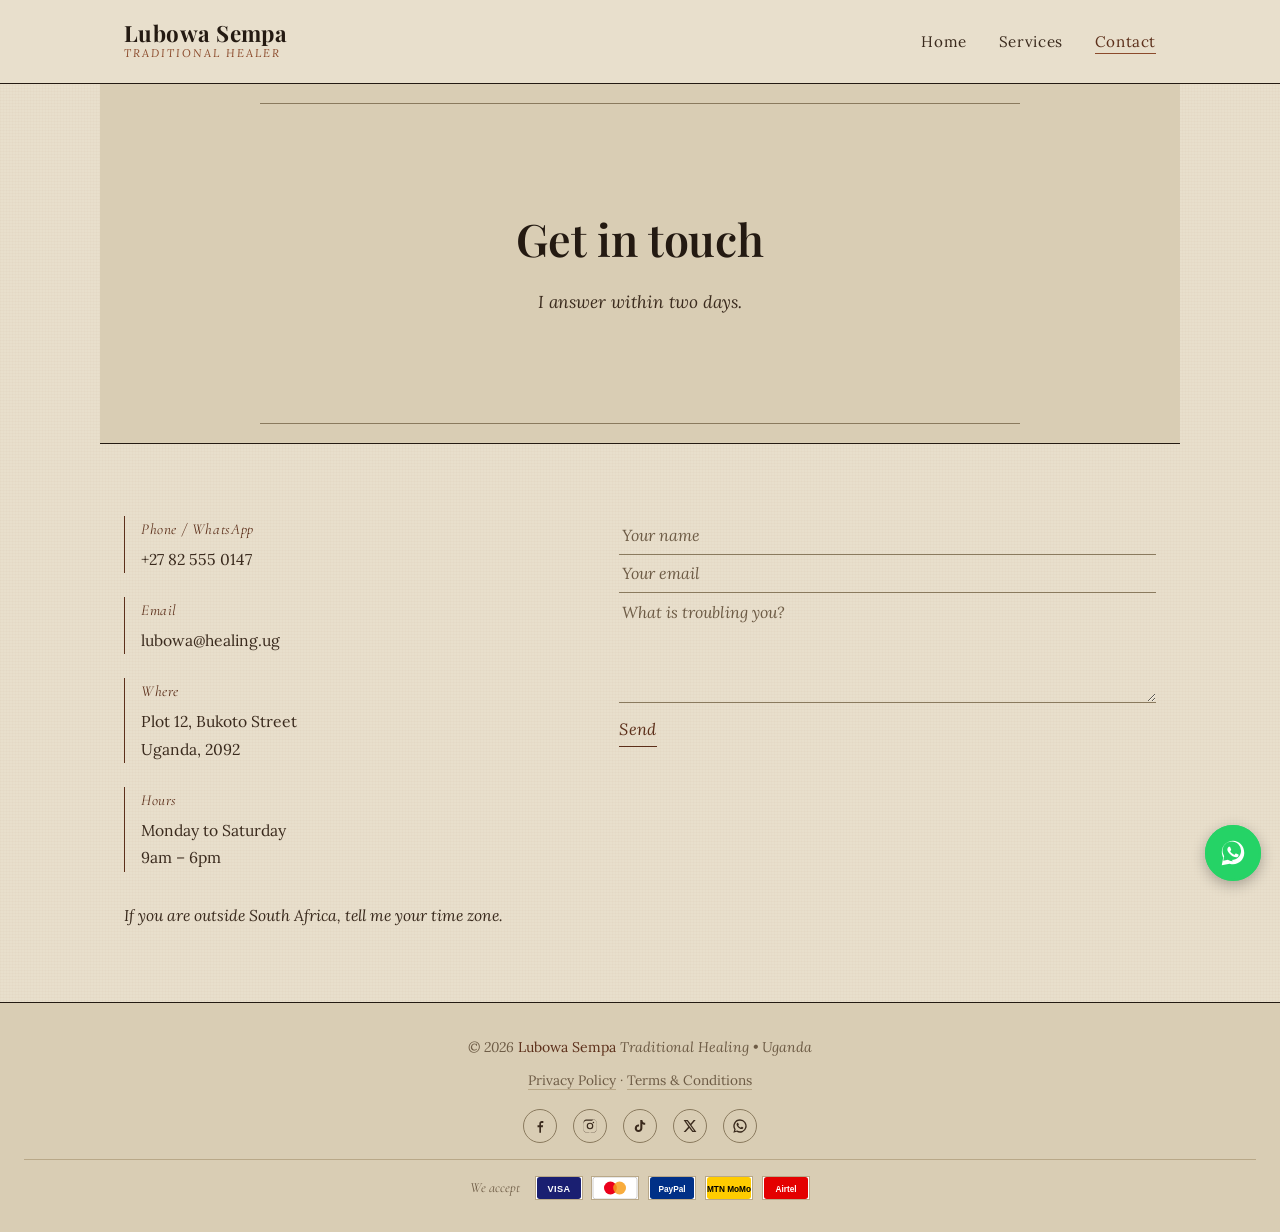
==== commit 3b3cfdef: "Fix get-in-touch click handling; add 5 payment icons to footer" ====
--- a/contact.html
+++ b/contact.html
@@ -65,6 +65,24 @@
       <svg viewBox="0 0 24 24" aria-hidden="true"><path fill="currentColor" d="M12 2a10 10 0 0 0-8.53 15.23L2 22l4.9-1.4A10 10 0 1 0 12 2zm0 18a8 8 0 0 1-4.1-1.13l-.29-.17-2.9.83.8-2.83-.19-.3A8 8 0 1 1 12 20zm4.5-6c-.25-.13-1.48-.73-1.71-.81-.23-.09-.4-.13-.56.13-.17.25-.65.81-.8.98-.15.17-.29.19-.54.06-.25-.13-1.06-.39-2.02-1.24-.75-.66-1.25-1.48-1.4-1.73-.15-.25-.02-.39.11-.51.11-.11.25-.29.37-.44.13-.15.17-.25.25-.42.08-.17.04-.31-.02-.44-.06-.13-.56-1.36-.77-1.86-.2-.48-.4-.42-.56-.43h-.48c-.17 0-.44.06-.67.31-.23.25-.87.85-.87 2.07s.89 2.4 1.01 2.57c.13.17 1.74 2.66 4.22 3.73.59.25 1.05.4 1.41.51.59.19 1.13.16 1.55.1.47-.07 1.45-.59 1.65-1.17.21-.58.21-1.08.15-1.18-.06-.11-.23-.17-.48-.3z"/></svg>
     </a>
   </div>
+  <div class="payment-methods" aria-label="Accepted payment methods">
+    <span class="payment-label">We accept</span>
+    <span class="payment-icon" title="Visa" aria-label="Visa">
+      <svg viewBox="0 0 48 24" aria-hidden="true"><rect width="48" height="24" rx="3" fill="#1a1f71"/><text x="24" y="16" font-family="Arial,Helvetica,sans-serif" font-size="10" font-weight="700" fill="#fff" text-anchor="middle" letter-spacing="0.5">VISA</text></svg>
+    </span>
+    <span class="payment-icon" title="Mastercard" aria-label="Mastercard">
+      <svg viewBox="0 0 48 24" aria-hidden="true"><rect width="48" height="24" rx="3" fill="#fff" stroke="#ccc"/><circle cx="19" cy="12" r="7" fill="#eb001b"/><circle cx="29" cy="12" r="7" fill="#f79e1b" opacity="0.85"/></svg>
+    </span>
+    <span class="payment-icon" title="PayPal" aria-label="PayPal">
+      <svg viewBox="0 0 48 24" aria-hidden="true"><rect width="48" height="24" rx="3" fill="#003087"/><text x="24" y="16" font-family="Arial,Helvetica,sans-serif" font-size="9" font-weight="700" fill="#fff" text-anchor="middle">PayPal</text></svg>
+    </span>
+    <span class="payment-icon" title="MTN Mobile Money" aria-label="MTN Mobile Money">
+      <svg viewBox="0 0 48 24" aria-hidden="true"><rect width="48" height="24" rx="3" fill="#ffcc00"/><text x="24" y="16" font-family="Arial,Helvetica,sans-serif" font-size="9" font-weight="700" fill="#000" text-anchor="middle">MTN MoMo</text></svg>
+    </span>
+    <span class="payment-icon" title="Airtel Money" aria-label="Airtel Money">
+      <svg viewBox="0 0 48 24" aria-hidden="true"><rect width="48" height="24" rx="3" fill="#e40000"/><text x="24" y="16" font-family="Arial,Helvetica,sans-serif" font-size="9" font-weight="700" fill="#fff" text-anchor="middle">Airtel</text></svg>
+    </span>
+  </div>
 </footer>
 <script src="js/script.js"></script>
 <a href="https://wa.me/=Hello%20Lubowa%20Sempa%2C%20I%20would%20like%20to%20ask%20about%20your%20services." class="whatsapp-float" target="_blank" rel="noopener" aria-label="Chat on WhatsApp">
@@ -105,3 +123,4 @@
 
 
 
+
--- a/css/style.css
+++ b/css/style.css
@@ -1128,3 +1128,47 @@
 @media (prefers-reduced-motion: reduce) {
   .modal, .modal-overlay, .social-icons a { transition: none !important; transform: none !important; }
 }
+
+/* --- Payment methods (footer) --- */
+.payment-methods {
+  display: flex;
+  flex-wrap: wrap;
+  justify-content: center;
+  align-items: center;
+  gap: .55rem;
+  margin-top: 1rem;
+  padding-top: 1rem;
+  border-top: 1px solid var(--rule);
+}
+.payment-label {
+  font-family: 'Cormorant Garamond', serif;
+  font-style: italic;
+  font-size: .88rem;
+  color: var(--muted);
+  margin-right: .35rem;
+}
+.payment-icon {
+  display: inline-flex;
+  align-items: center;
+  justify-content: center;
+  width: 48px;
+  height: 24px;
+  border: 1px solid var(--rule);
+  background: #fff;
+  transition: transform .2s ease, border-color .2s ease;
+}
+.payment-icon:hover {
+  transform: translateY(-1px);
+  border-color: var(--ink);
+}
+.payment-icon svg {
+  width: 100%;
+  height: 100%;
+  display: block;
+}
+
+@media (max-width: 480px) {
+  .payment-methods { gap: .4rem; }
+  .payment-icon { width: 42px; height: 21px; }
+  .payment-label { font-size: .8rem; width: 100%; text-align: center; margin: 0 0 .3rem 0; }
+}
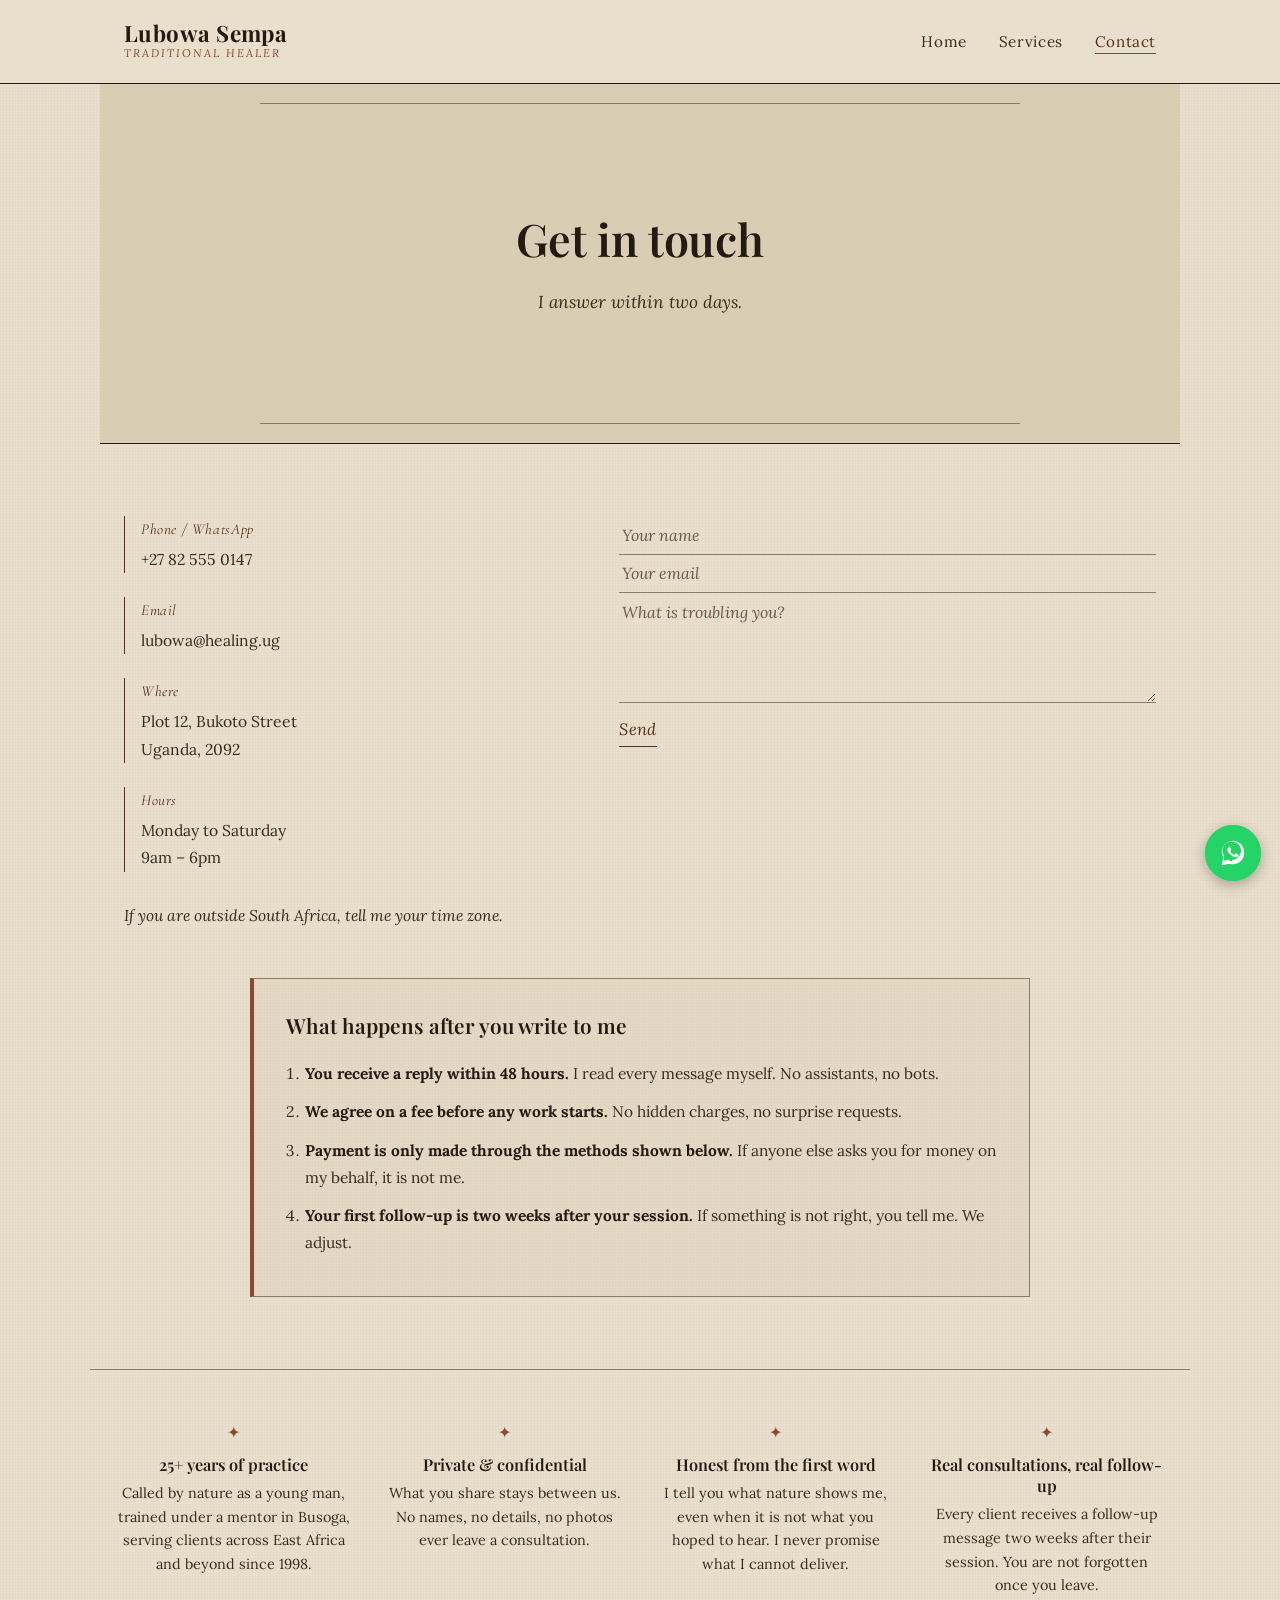
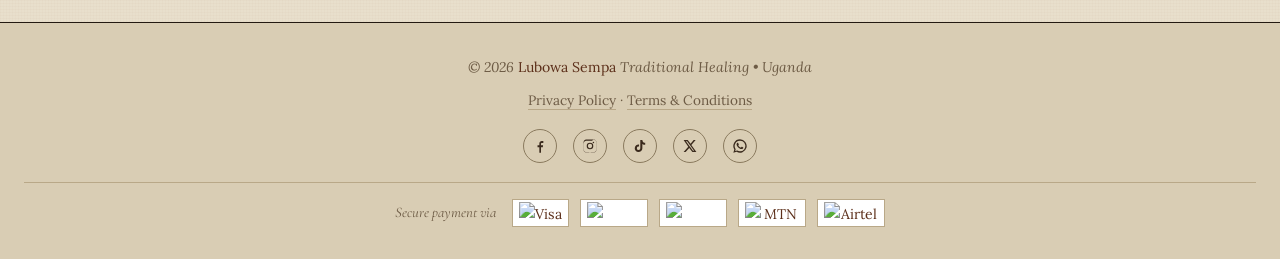
==== commit 9c8ced90: "Real payment logos, trust strip, and contact assurance copy" ====
--- a/contact.html
+++ b/contact.html
@@ -44,8 +44,39 @@
         <button type="submit" class="btn">Send</button>
       </form>
     </div>
+      <div class="contact-assurance">
+        <h3>What happens after you write to me</h3>
+        <ol>
+          <li><strong>You receive a reply within 48 hours.</strong> I read every message myself. No assistants, no bots.</li>
+          <li><strong>We agree on a fee before any work starts.</strong> No hidden charges, no surprise requests.</li>
+          <li><strong>Payment is only made through the methods shown below.</strong> If anyone else asks you for money on my behalf, it is not me.</li>
+          <li><strong>Your first follow-up is two weeks after your session.</strong> If something is not right, you tell me. We adjust.</li>
+        </ol>
+      </div>
   </section>
 </main>
+  <section class="trust-strip" aria-label="Why clients trust us">
+    <div class="trust-item">
+      <span class="trust-icon">✦</span>
+      <strong>25+ years of practice</strong>
+      <p>Called by nature as a young man, trained under a mentor in Busoga, serving clients across East Africa and beyond since 1998.</p>
+    </div>
+    <div class="trust-item">
+      <span class="trust-icon">✦</span>
+      <strong>Private &amp; confidential</strong>
+      <p>What you share stays between us. No names, no details, no photos ever leave a consultation.</p>
+    </div>
+    <div class="trust-item">
+      <span class="trust-icon">✦</span>
+      <strong>Honest from the first word</strong>
+      <p>I tell you what nature shows me, even when it is not what you hoped to hear. I never promise what I cannot deliver.</p>
+    </div>
+    <div class="trust-item">
+      <span class="trust-icon">✦</span>
+      <strong>Real consultations, real follow-up</strong>
+      <p>Every client receives a follow-up message two weeks after their session. You are not forgotten once you leave.</p>
+    </div>
+  </section>
 
 <footer>&copy; 2026 <span>Lubowa Sempa</span> Traditional Healing &bull; Uganda  <div class="footer-links"><a href="privacy.html">Privacy Policy</a> &middot; <a href="terms.html">Terms &amp; Conditions</a></div>
   <div class="social-icons" aria-label="Social media">
@@ -66,24 +97,25 @@
     </a>
   </div>
   <div class="payment-methods" aria-label="Accepted payment methods">
-    <span class="payment-label">We accept</span>
-    <span class="payment-icon" title="Visa" aria-label="Visa">
-      <svg viewBox="0 0 48 24" aria-hidden="true"><rect width="48" height="24" rx="3" fill="#1a1f71"/><text x="24" y="16" font-family="Arial,Helvetica,sans-serif" font-size="10" font-weight="700" fill="#fff" text-anchor="middle" letter-spacing="0.5">VISA</text></svg>
+    <span class="payment-label">Secure payment via</span>
+    <span class="payment-icon" title="Visa">
+      <img src="https://upload.wikimedia.org/wikipedia/commons/5/5e/Visa_Inc._logo.svg" alt="Visa" loading="lazy" referrerpolicy="no-referrer">
     </span>
-    <span class="payment-icon" title="Mastercard" aria-label="Mastercard">
-      <svg viewBox="0 0 48 24" aria-hidden="true"><rect width="48" height="24" rx="3" fill="#fff" stroke="#ccc"/><circle cx="19" cy="12" r="7" fill="#eb001b"/><circle cx="29" cy="12" r="7" fill="#f79e1b" opacity="0.85"/></svg>
+    <span class="payment-icon" title="Mastercard">
+      <img src="https://upload.wikimedia.org/wikipedia/commons/2/2a/Mastercard-logo.svg" alt="Mastercard" loading="lazy" referrerpolicy="no-referrer">
     </span>
-    <span class="payment-icon" title="PayPal" aria-label="PayPal">
-      <svg viewBox="0 0 48 24" aria-hidden="true"><rect width="48" height="24" rx="3" fill="#003087"/><text x="24" y="16" font-family="Arial,Helvetica,sans-serif" font-size="9" font-weight="700" fill="#fff" text-anchor="middle">PayPal</text></svg>
+    <span class="payment-icon" title="PayPal">
+      <img src="https://upload.wikimedia.org/wikipedia/commons/b/b5/PayPal.svg" alt="PayPal" loading="lazy" referrerpolicy="no-referrer">
     </span>
-    <span class="payment-icon" title="MTN Mobile Money" aria-label="MTN Mobile Money">
-      <svg viewBox="0 0 48 24" aria-hidden="true"><rect width="48" height="24" rx="3" fill="#ffcc00"/><text x="24" y="16" font-family="Arial,Helvetica,sans-serif" font-size="9" font-weight="700" fill="#000" text-anchor="middle">MTN MoMo</text></svg>
+    <span class="payment-icon" title="MTN Mobile Money">
+      <img src="https://upload.wikimedia.org/wikipedia/commons/9/93/MTN_Logo.svg" alt="MTN Mobile Money" loading="lazy" referrerpolicy="no-referrer">
     </span>
-    <span class="payment-icon" title="Airtel Money" aria-label="Airtel Money">
-      <svg viewBox="0 0 48 24" aria-hidden="true"><rect width="48" height="24" rx="3" fill="#e40000"/><text x="24" y="16" font-family="Arial,Helvetica,sans-serif" font-size="9" font-weight="700" fill="#fff" text-anchor="middle">Airtel</text></svg>
+    <span class="payment-icon" title="Airtel Money">
+      <img src="https://upload.wikimedia.org/wikipedia/commons/1/1c/Airtel_logo.svg" alt="Airtel Money" loading="lazy" referrerpolicy="no-referrer">
     </span>
   </div>
-</footer>
+
+  </footer>
 <script src="js/script.js"></script>
 <a href="https://wa.me/=Hello%20Lubowa%20Sempa%2C%20I%20would%20like%20to%20ask%20about%20your%20services." class="whatsapp-float" target="_blank" rel="noopener" aria-label="Chat on WhatsApp">
   <svg viewBox="0 0 32 32" aria-hidden="true" focusable="false">
@@ -124,3 +156,6 @@
 
 
 
+
+
+
--- a/css/style.css
+++ b/css/style.css
@@ -1135,40 +1135,118 @@
   flex-wrap: wrap;
   justify-content: center;
   align-items: center;
-  gap: .55rem;
-  margin-top: 1rem;
+  gap: .7rem;
+  margin-top: 1.2rem;
   padding-top: 1rem;
   border-top: 1px solid var(--rule);
 }
 .payment-label {
   font-family: 'Cormorant Garamond', serif;
   font-style: italic;
-  font-size: .88rem;
+  font-size: .92rem;
   color: var(--muted);
-  margin-right: .35rem;
+  margin-right: .3rem;
 }
 .payment-icon {
   display: inline-flex;
   align-items: center;
   justify-content: center;
-  width: 48px;
-  height: 24px;
+  height: 28px;
+  min-width: 44px;
+  padding: 3px 6px;
+  background: #fff;
   border: 1px solid var(--rule);
-  background: #fff;
   transition: transform .2s ease, border-color .2s ease;
 }
 .payment-icon:hover {
   transform: translateY(-1px);
   border-color: var(--ink);
 }
-.payment-icon svg {
-  width: 100%;
-  height: 100%;
+.payment-icon img {
   display: block;
+  max-height: 22px;
+  max-width: 54px;
+  width: auto;
+  height: auto;
+  object-fit: contain;
 }
 
 @media (max-width: 480px) {
-  .payment-methods { gap: .4rem; }
-  .payment-icon { width: 42px; height: 21px; }
-  .payment-label { font-size: .8rem; width: 100%; text-align: center; margin: 0 0 .3rem 0; }
-}
+  .payment-methods { gap: .5rem; }
+  .payment-label { width: 100%; text-align: center; margin: 0 0 .2rem 0; font-size: .82rem; }
+  .payment-icon { height: 24px; padding: 2px 5px; }
+  .payment-icon img { max-height: 18px; max-width: 44px; }
+}
+
+/* --- Trust strip --- */
+.trust-strip {
+  max-width: 1100px;
+  margin: 0 auto;
+  padding: 3rem 1.5rem 1.5rem;
+  border-top: 1px solid var(--rule-dark);
+  display: grid;
+  grid-template-columns: repeat(4, 1fr);
+  gap: 2rem;
+}
+.trust-item { text-align: center; }
+.trust-icon {
+  display: block;
+  font-size: 1rem;
+  color: var(--clay);
+  margin-bottom: .5rem;
+}
+.trust-item strong {
+  display: block;
+  font-family: 'Playfair Display', serif;
+  font-weight: 600;
+  font-size: 1.02rem;
+  color: var(--ink);
+  margin-bottom: .4rem;
+  line-height: 1.3;
+}
+.trust-item p {
+  font-family: 'Lora', serif;
+  color: var(--ink-2);
+  font-size: .9rem;
+  line-height: 1.65;
+  margin: 0;
+}
+
+@media (max-width: 900px) {
+  .trust-strip { grid-template-columns: repeat(2, 1fr); gap: 1.6rem; padding: 2.5rem 1.2rem 1rem; }
+}
+@media (max-width: 480px) {
+  .trust-strip { grid-template-columns: 1fr; gap: 1.4rem; }
+}
+
+/* --- Contact assurance --- */
+.contact-assurance {
+  max-width: 780px;
+  margin: 3rem auto 0;
+  padding: 1.8rem 2rem;
+  border: 1px solid var(--rule-dark);
+  border-left: 4px solid var(--clay);
+  background: rgba(139, 74, 43, .04);
+}
+.contact-assurance h3 {
+  font-family: 'Playfair Display', serif;
+  font-weight: 600;
+  font-size: 1.3rem;
+  color: var(--ink);
+  margin: 0 0 1rem 0;
+}
+.contact-assurance ol {
+  margin: 0;
+  padding-left: 1.2rem;
+  font-family: 'Lora', serif;
+  color: var(--ink-2);
+  font-size: .97rem;
+  line-height: 1.75;
+}
+.contact-assurance li { margin-bottom: .7rem; }
+.contact-assurance strong { color: var(--ink); }
+
+@media (max-width: 480px) {
+  .contact-assurance { padding: 1.3rem 1.2rem; }
+  .contact-assurance h3 { font-size: 1.15rem; }
+}
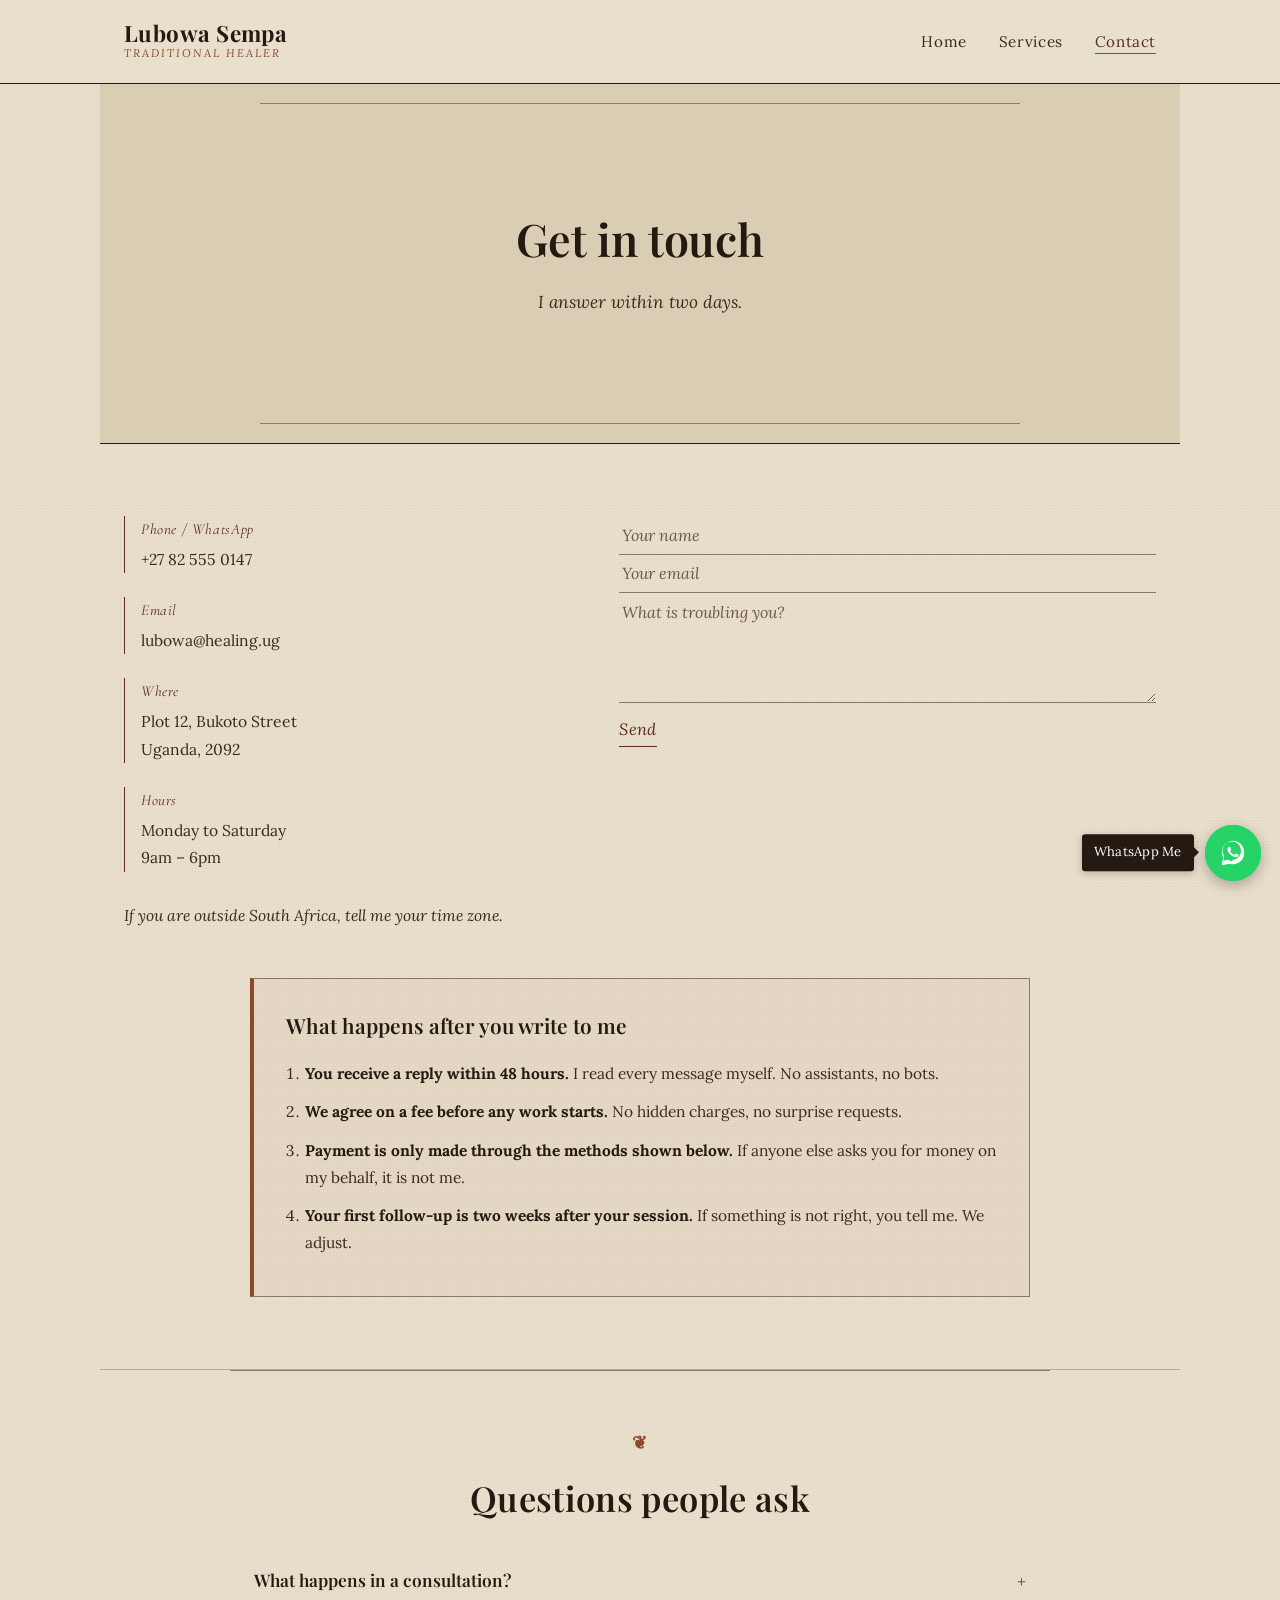
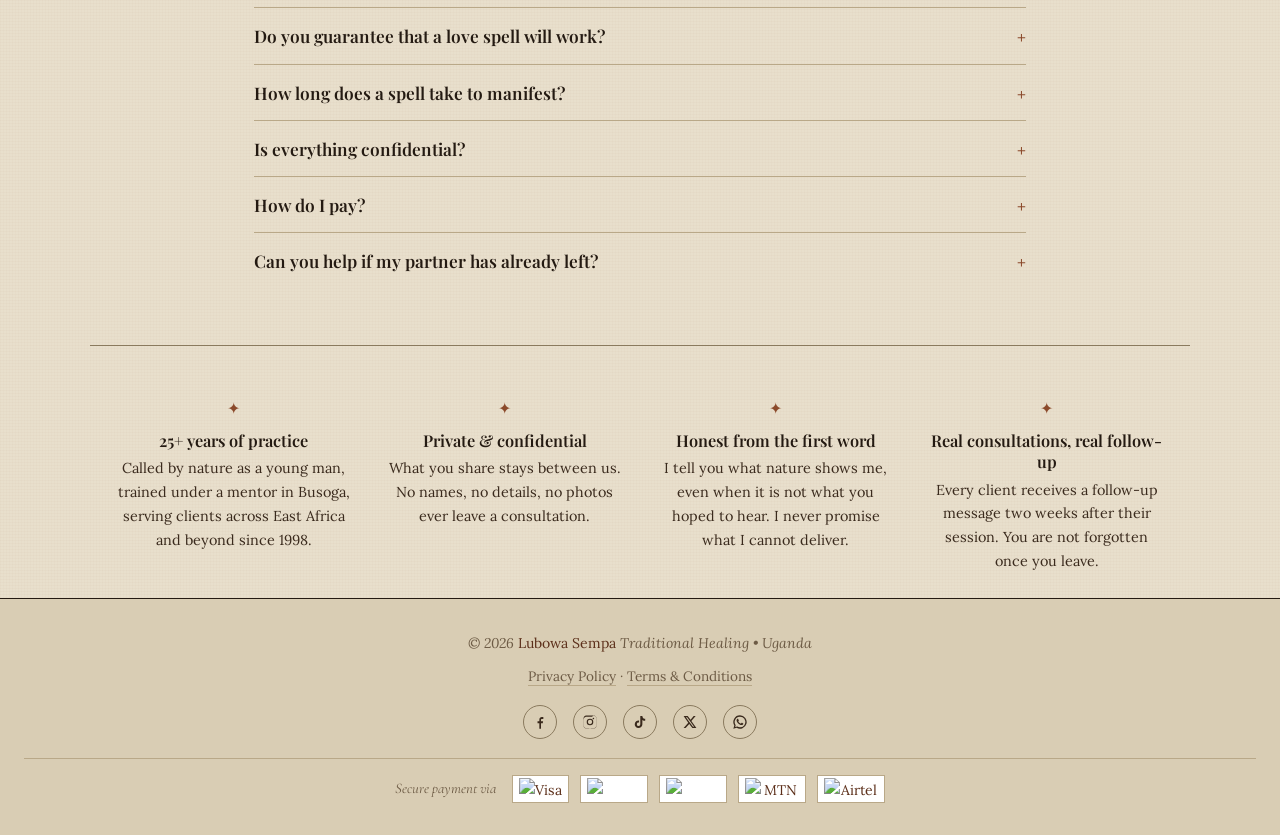
==== commit 0c6eba9b: "Add FAQ, fix WhatsApp pre-filled link, 10s on/off tooltip pulse" ====
--- a/contact.html
+++ b/contact.html
@@ -53,6 +53,35 @@
           <li><strong>Your first follow-up is two weeks after your session.</strong> If something is not right, you tell me. We adjust.</li>
         </ol>
       </div>
+  </section>
+  <section class="faq-section">
+    <h2 class="section-title">Questions people ask</h2>
+    <div class="faq-list">
+      <details class="faq-item">
+        <summary>What happens in a consultation?</summary>
+        <p>I listen first. Then I throw the bones and tell you what nature shows me about your situation. You can ask questions. I answer honestly, even when the answer is not what you hoped to hear. Nothing is rushed.</p>
+      </details>
+      <details class="faq-item">
+        <summary>Do you guarantee that a love spell will work?</summary>
+        <p>No. Anyone who guarantees a spell is lying to you. Nature works in ways we do not control. I do the work with care and honesty, but I cannot promise a specific outcome. What I can promise is that I will tell you the truth about what I see.</p>
+      </details>
+      <details class="faq-item">
+        <summary>How long does a spell take to manifest?</summary>
+        <p>It depends on the situation. Some people feel a shift within days. Others wait weeks or months. If the block is old, it takes longer to clear. I will tell you what to expect during your consultation, and I follow up two weeks after the work is done.</p>
+      </details>
+      <details class="faq-item">
+        <summary>Is everything confidential?</summary>
+        <p>Yes. What you tell me stays between us. I do not share names, details, or photos with anyone. Your privacy is part of the work.</p>
+      </details>
+      <details class="faq-item">
+        <summary>How do I pay?</summary>
+        <p>We agree on the fee before any work begins. Payment is made only through the methods shown in the footer of this site. If anyone contacts you asking for money on my behalf through any other method, it is not me. Do not pay them.</p>
+      </details>
+      <details class="faq-item">
+        <summary>Can you help if my partner has already left?</summary>
+        <p>Sometimes. It depends on why they left and what nature shows me. I will not tell you what you want to hear just to take your money. If I see that the path is closed, I will say so, and we will look at what healing you need instead.</p>
+      </details>
+    </div>
   </section>
 </main>
   <section class="trust-strip" aria-label="Why clients trust us">
@@ -121,7 +150,7 @@
   <svg viewBox="0 0 32 32" aria-hidden="true" focusable="false">
     <path fill="currentColor" d="M16.04 3C9.44 3 4.08 8.36 4.08 14.96c0 2.11.55 4.09 1.51 5.81L4 29l8.42-1.55a11.9 11.9 0 0 0 3.62.56h.01c6.6 0 11.96-5.36 11.96-11.96C28.01 8.36 22.65 3 16.04 3zm0 21.87h-.01a9.9 9.9 0 0 1-5.04-1.38l-.36-.21-4.99.92.93-4.87-.24-.5a9.87 9.87 0 0 1-1.51-5.27c0-5.46 4.44-9.9 9.9-9.9 2.65 0 5.13 1.03 7 2.9a9.83 9.83 0 0 1 2.9 7c0 5.46-4.44 9.9-9.9 9.9zm5.43-7.42c-.3-.15-1.76-.87-2.03-.97-.27-.1-.47-.15-.67.15-.2.3-.77.97-.94 1.17-.17.2-.35.22-.65.07-.3-.15-1.26-.46-2.4-1.48-.89-.79-1.49-1.76-1.66-2.06-.17-.3-.02-.46.13-.61.14-.14.3-.35.45-.52.15-.17.2-.3.3-.5.1-.2.05-.37-.03-.52-.07-.15-.67-1.62-.92-2.22-.24-.58-.48-.5-.67-.51h-.57c-.2 0-.52.07-.79.37-.27.3-1.03 1.01-1.03 2.46 0 1.45 1.05 2.85 1.2 3.05.15.2 2.06 3.15 5 4.42.7.3 1.24.48 1.67.62.7.22 1.34.19 1.85.11.56-.08 1.76-.72 2-1.41.25-.7.25-1.29.17-1.41-.07-.12-.27-.2-.57-.35z"/>
   </svg>
-  <span class="whatsapp-tooltip">Chat with us</span>
+  <span class="whatsapp-tooltip">WhatsApp Me</span>
 </a>
 <!-- Shared consultation modal -->
 <div class="modal-overlay" id="consultModal" aria-hidden="true">
@@ -159,3 +188,5 @@
 
 
 
+
+
--- a/css/style.css
+++ b/css/style.css
@@ -1250,3 +1250,78 @@
   .contact-assurance { padding: 1.3rem 1.2rem; }
   .contact-assurance h3 { font-size: 1.15rem; }
 }
+
+/* --- FAQ section --- */
+.faq-section {
+  max-width: 820px;
+  margin: 0 auto;
+  padding: 3.5rem 1.5rem;
+  border-top: 1px solid var(--rule-dark);
+}
+.faq-list { margin-top: 1.5rem; }
+.faq-item {
+  border-top: 1px solid var(--rule);
+  padding: 1rem 0;
+}
+.faq-item:first-child { border-top: none; padding-top: 0; }
+.faq-item summary {
+  font-family: 'Playfair Display', serif;
+  font-weight: 600;
+  font-size: 1.08rem;
+  color: var(--ink);
+  cursor: pointer;
+  list-style: none;
+  position: relative;
+  padding-right: 2rem;
+  line-height: 1.35;
+}
+.faq-item summary::-webkit-details-marker { display: none; }
+.faq-item summary::after {
+  content: "+";
+  position: absolute;
+  right: 0;
+  top: 0;
+  font-family: 'Cormorant Garamond', serif;
+  font-size: 1.4rem;
+  color: var(--clay);
+  line-height: 1;
+}
+.faq-item[open] summary::after { content: "−"; }
+.faq-item p {
+  font-family: 'Lora', serif;
+  color: var(--ink-2);
+  font-size: .97rem;
+  line-height: 1.75;
+  margin: .8rem 0 0 0;
+}
+
+@media (max-width: 480px) {
+  .faq-section { padding: 2.5rem 1.2rem; }
+  .faq-item summary { font-size: 1rem; }
+}
+
+/* --- WhatsApp tooltip: visible by default, 10s on / 10s off pulse --- */
+.whatsapp-float .whatsapp-tooltip {
+  opacity: 1 !important;
+  transform: translateY(-50%) translateX(0) !important;
+  pointer-events: none;
+}
+
+@media (prefers-reduced-motion: no-preference) {
+  .whatsapp-float .whatsapp-tooltip {
+    animation: wa-tooltip-fade 20s ease-in-out infinite;
+  }
+  @keyframes wa-tooltip-fade {
+    0%, 49%   { opacity: 1; }
+    50%, 100% { opacity: 0; }
+  }
+}
+
+/* Mobile: keep the tooltip visible (no hover on touch) */
+@media (max-width: 480px) {
+  .whatsapp-float .whatsapp-tooltip {
+    display: inline-block !important;
+    font-size: .78rem;
+    padding: .35rem .6rem;
+  }
+}
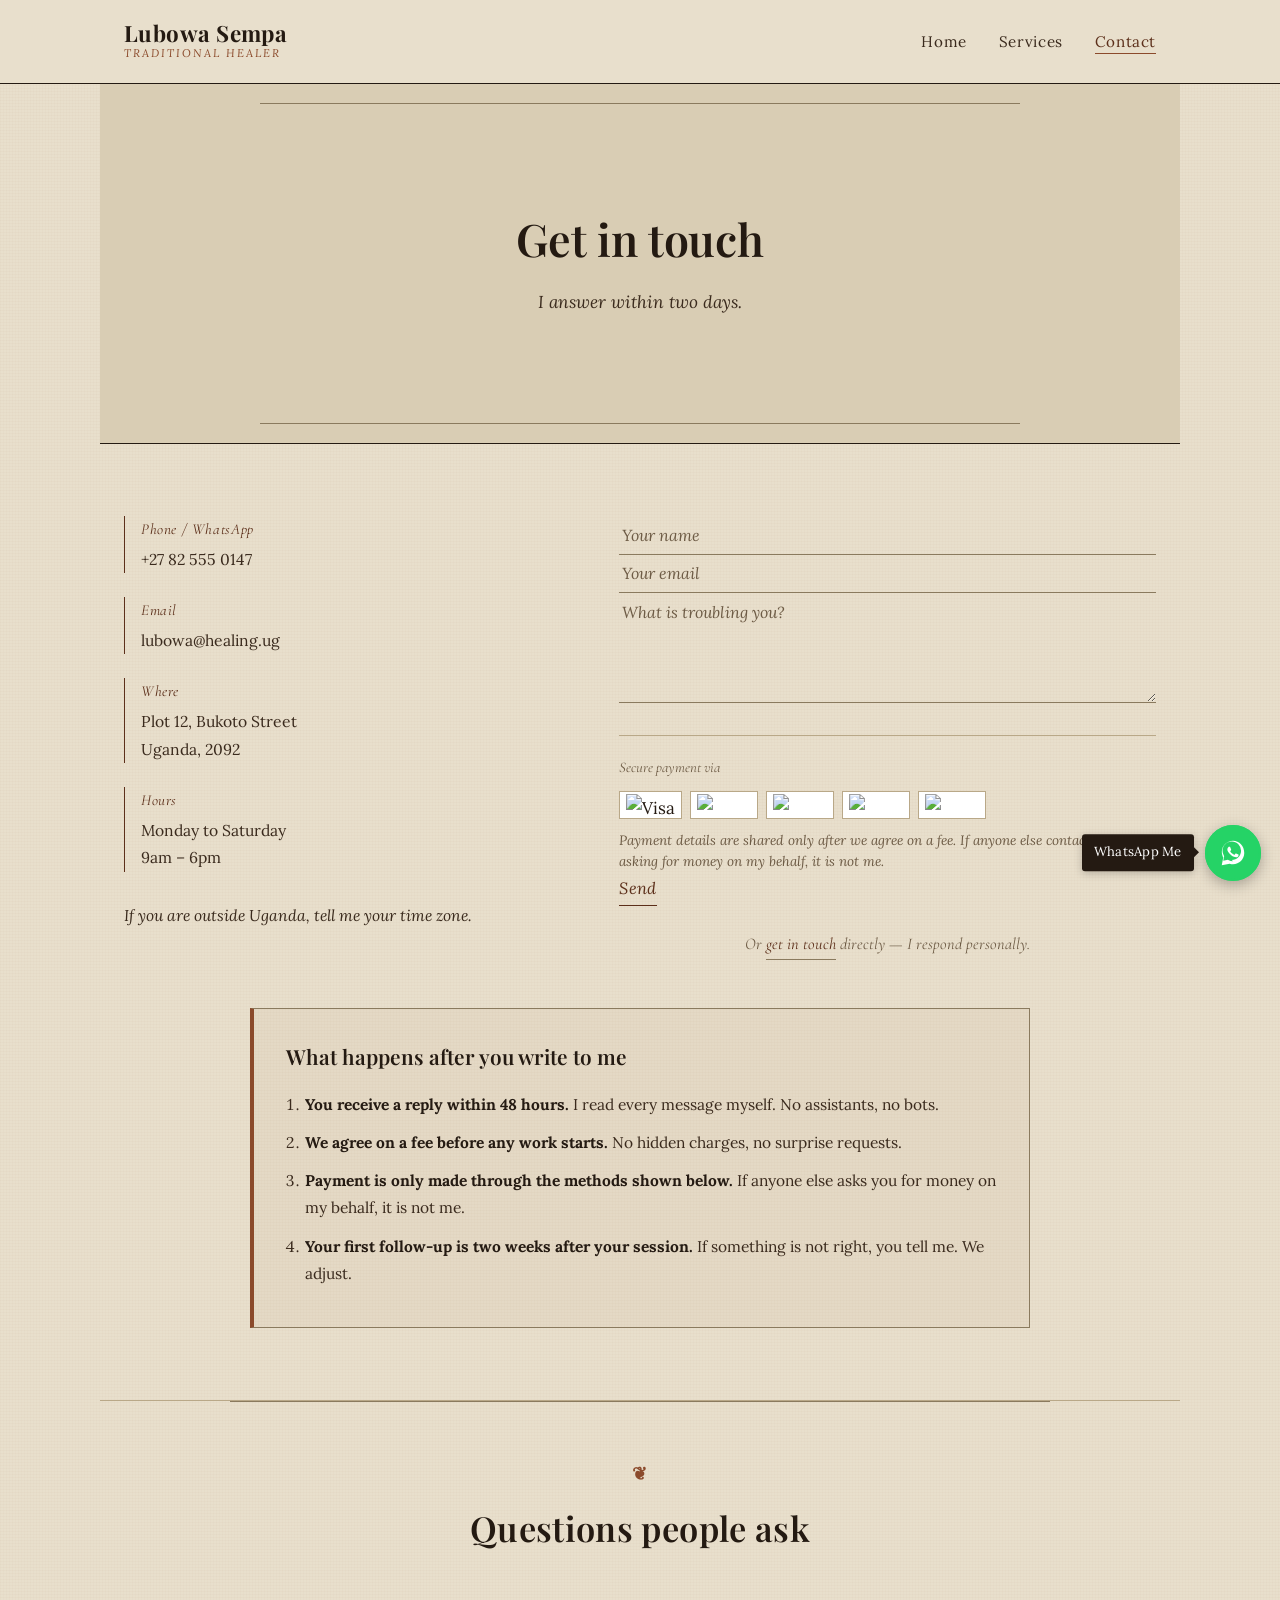
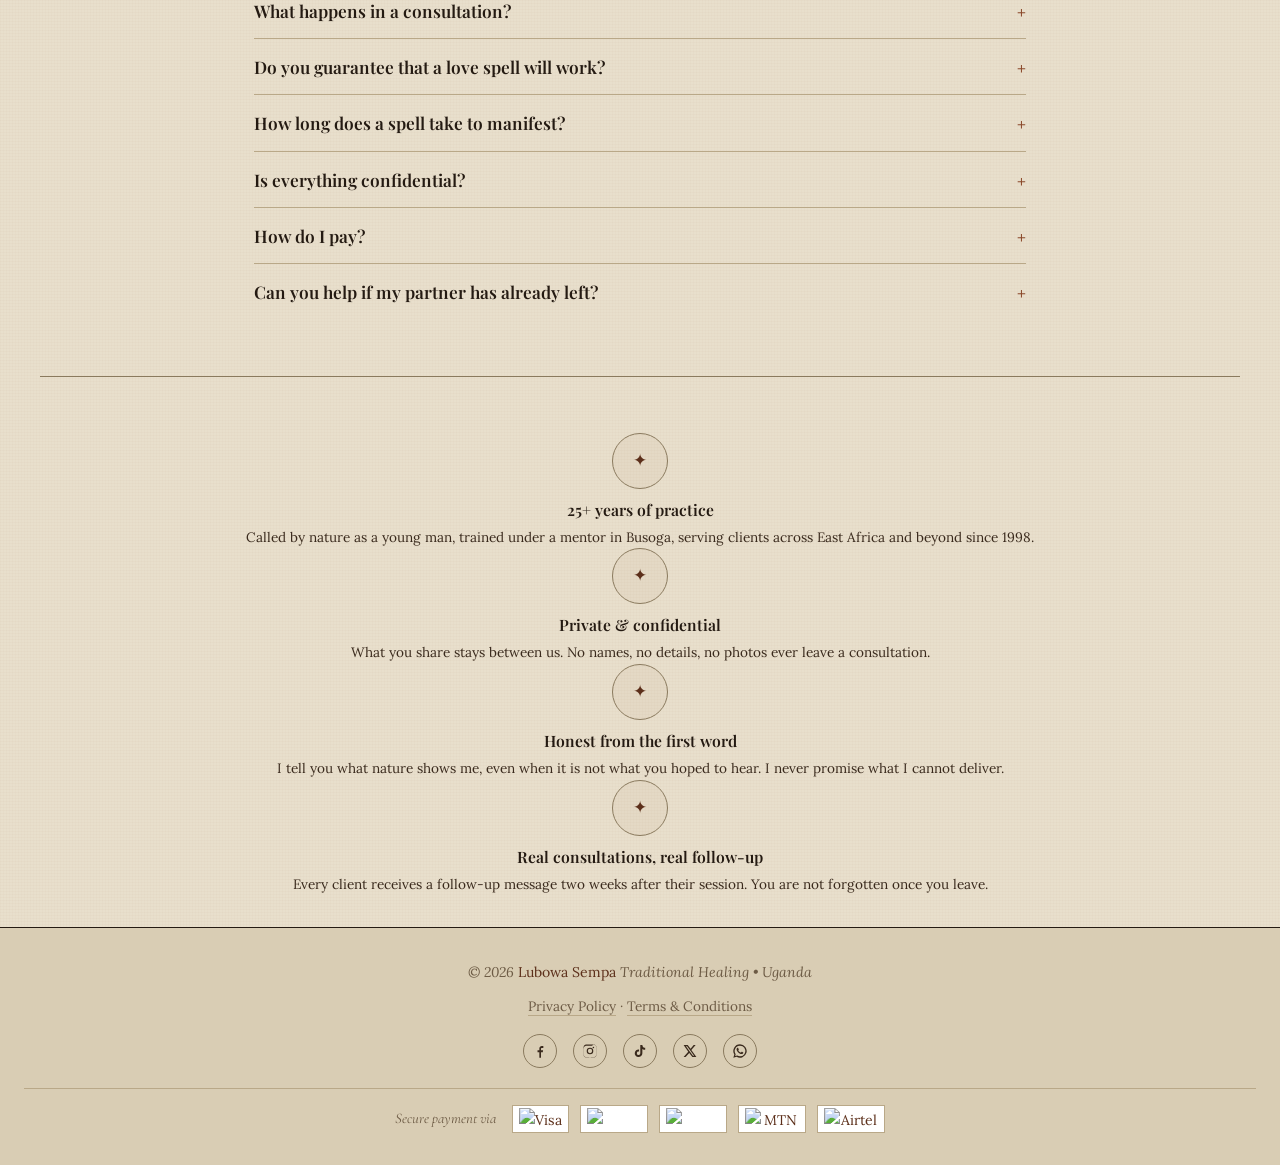
==== commit 41ab9504: "Add payment methods + get-in-touch link inside contact form; fix whatsapp link and location typo" ====
--- a/contact.html
+++ b/contact.html
@@ -35,14 +35,38 @@
         <div class="contact-item"><strong>Email</strong><p>lubowa@healing.ug</p></div>
         <div class="contact-item"><strong>Where</strong><p>Plot 12, Bukoto Street<br>Uganda, 2092</p></div>
         <div class="contact-item"><strong>Hours</strong><p>Monday to Saturday<br>9am &ndash; 6pm</p></div>
-        <p class="contact-note">If you are outside South Africa, tell me your time zone.</p>
+        <p class="contact-note">If you are outside Uganda, tell me your time zone.</p>
       </div>
       <form id="contactForm">
         <input type="text" name="name" placeholder="Your name" required>
         <input type="email" name="email" placeholder="Your email" required>
         <textarea name="message" placeholder="What is troubling you?" required></textarea>
+        <div class="form-payment-methods" aria-label="Accepted payment methods">
+          <span class="form-payment-label">Secure payment via</span>
+          <div class="form-payment-icons">
+            <span class="payment-icon" title="Visa">
+              <img src="https://upload.wikimedia.org/wikipedia/commons/5/5e/Visa_Inc._logo.svg" alt="Visa" loading="lazy" referrerpolicy="no-referrer">
+            </span>
+            <span class="payment-icon" title="Mastercard">
+              <img src="https://upload.wikimedia.org/wikipedia/commons/2/2a/Mastercard-logo.svg" alt="Mastercard" loading="lazy" referrerpolicy="no-referrer">
+            </span>
+            <span class="payment-icon" title="PayPal">
+              <img src="https://upload.wikimedia.org/wikipedia/commons/b/b5/PayPal.svg" alt="PayPal" loading="lazy" referrerpolicy="no-referrer">
+            </span>
+            <span class="payment-icon" title="MTN Mobile Money">
+              <img src="https://upload.wikimedia.org/wikipedia/commons/9/93/MTN_Logo.svg" alt="MTN Mobile Money" loading="lazy" referrerpolicy="no-referrer">
+            </span>
+            <span class="payment-icon" title="Airtel Money">
+              <img src="https://upload.wikimedia.org/wikipedia/commons/1/1c/Airtel_logo.svg" alt="Airtel Money" loading="lazy" referrerpolicy="no-referrer">
+            </span>
+          </div>
+          <p class="form-payment-note">Payment details are shared only after we agree on a fee. If anyone else contacts you asking for money on my behalf, it is not me.</p>
+        </div>
         <button type="submit" class="btn">Send</button>
-      </form>
+      
+      <p class="contact-get-in-touch">
+        Or <a href="#" class="get-in-touch" data-title="a consultation">get in touch</a> directly &mdash; I respond personally.
+      </p></form>
     </div>
       <div class="contact-assurance">
         <h3>What happens after you write to me</h3>
@@ -190,3 +214,4 @@
 
 
 
+
--- a/css/style.css
+++ b/css/style.css
@@ -1178,46 +1178,6 @@
   .payment-icon img { max-height: 18px; max-width: 44px; }
 }
 
-/* --- Trust strip --- */
-.trust-strip {
-  max-width: 1100px;
-  margin: 0 auto;
-  padding: 3rem 1.5rem 1.5rem;
-  border-top: 1px solid var(--rule-dark);
-  display: grid;
-  grid-template-columns: repeat(4, 1fr);
-  gap: 2rem;
-}
-.trust-item { text-align: center; }
-.trust-icon {
-  display: block;
-  font-size: 1rem;
-  color: var(--clay);
-  margin-bottom: .5rem;
-}
-.trust-item strong {
-  display: block;
-  font-family: 'Playfair Display', serif;
-  font-weight: 600;
-  font-size: 1.02rem;
-  color: var(--ink);
-  margin-bottom: .4rem;
-  line-height: 1.3;
-}
-.trust-item p {
-  font-family: 'Lora', serif;
-  color: var(--ink-2);
-  font-size: .9rem;
-  line-height: 1.65;
-  margin: 0;
-}
-
-@media (max-width: 900px) {
-  .trust-strip { grid-template-columns: repeat(2, 1fr); gap: 1.6rem; padding: 2.5rem 1.2rem 1rem; }
-}
-@media (max-width: 480px) {
-  .trust-strip { grid-template-columns: 1fr; gap: 1.4rem; }
-}
 
 /* --- Contact assurance --- */
 .contact-assurance {
@@ -1325,3 +1285,255 @@
     padding: .35rem .6rem;
   }
 }
+
+/* --- Love spells section (services) --- */
+.love-spells {
+  max-width: 1100px;
+  margin: 0 auto;
+  padding: 3.5rem 1.5rem;
+  border-top: 1px solid var(--rule-dark);
+}
+.love-spells-intro {
+  max-width: 720px;
+  margin: -1rem auto 2rem;
+  text-align: center;
+  font-family: 'Lora', serif;
+  color: var(--ink-2);
+  font-size: 1.02rem;
+  line-height: 1.75;
+}
+.spell-grid {
+  display: grid;
+  grid-template-columns: repeat(2, 1fr);
+  gap: 1.4rem 2rem;
+}
+.spell-card {
+  padding: 1.4rem 1.4rem 1.4rem 1.2rem;
+  border-left: 3px solid var(--clay);
+  background: rgba(139, 74, 43, .035);
+}
+.spell-card h3 {
+  font-family: 'Playfair Display', serif;
+  font-weight: 600;
+  font-size: 1.18rem;
+  color: var(--ink);
+  margin: 0 0 .5rem 0;
+  line-height: 1.3;
+}
+.spell-card p {
+  font-family: 'Lora', serif;
+  color: var(--ink-2);
+  font-size: .96rem;
+  line-height: 1.7;
+  margin: 0;
+}
+.love-spells-note {
+  max-width: 720px;
+  margin: 2rem auto 0;
+  text-align: center;
+  font-family: 'Cormorant Garamond', serif;
+  font-style: italic;
+  font-size: 1.08rem;
+  color: var(--clay-deep);
+  line-height: 1.6;
+}
+
+/* --- Love spells teaser (home) --- */
+.love-spells-teaser {
+  max-width: 860px;
+  margin: 0 auto;
+  padding: 3.5rem 1.5rem;
+  border-top: 1px solid var(--rule-dark);
+  text-align: center;
+}
+.teaser-intro {
+  font-family: 'Cormorant Garamond', serif;
+  font-style: italic;
+  font-size: 1.12rem;
+  color: var(--clay-deep);
+  margin: -1rem auto 1.6rem;
+  max-width: 620px;
+  line-height: 1.65;
+}
+.teaser-list {
+  list-style: none;
+  display: flex;
+  flex-wrap: wrap;
+  justify-content: center;
+  gap: .5rem .6rem;
+  padding: 0;
+  margin: 0 0 1.8rem 0;
+}
+.teaser-list li {
+  font-family: 'Lora', serif;
+  font-size: .93rem;
+  color: var(--ink-2);
+  border: 1px solid var(--rule-dark);
+  padding: .45rem .85rem;
+  line-height: 1.3;
+}
+.love-spells-teaser .btn {
+  margin-top: .4rem;
+}
+
+@media (max-width: 900px) {
+  .spell-grid { grid-template-columns: 1fr; gap: 1rem; }
+  .love-spells { padding: 2.5rem 1.2rem; }
+  .love-spells-teaser { padding: 2.5rem 1.2rem; }
+}
+
+/* --- Trust strip with icons (5 cards) --- */
+.trust-strip {
+  max-width: 1200px;
+  margin: 0 auto;
+  padding: 3.5rem 1.5rem 2rem;
+  border-top: 1px solid var(--rule-dark);
+}
+.trust-strip .section-title { text-align: center; }
+
+.trust-grid {
+  display: grid;
+  grid-template-columns: repeat(5, 1fr);
+  gap: 1.4rem;
+  margin-top: 1.2rem;
+}
+
+.trust-item {
+  text-align: center;
+  padding: 0 .3rem;
+}
+
+.trust-icon {
+  display: inline-flex;
+  align-items: center;
+  justify-content: center;
+  width: 56px;
+  height: 56px;
+  margin: 0 auto .7rem;
+  border: 1px solid var(--rule-dark);
+  border-radius: 50%;
+  color: var(--clay-deep);
+  background: rgba(139, 74, 43, .04);
+  transition: background .25s ease, transform .25s ease;
+}
+.trust-icon svg {
+  width: 26px;
+  height: 26px;
+}
+.trust-item:hover .trust-icon {
+  background: rgba(139, 74, 43, .1);
+  transform: translateY(-2px);
+}
+
+.trust-item strong {
+  display: block;
+  font-family: 'Playfair Display', serif;
+  font-weight: 600;
+  font-size: .98rem;
+  color: var(--ink);
+  margin-bottom: .4rem;
+  line-height: 1.3;
+}
+
+.trust-item p {
+  font-family: 'Lora', serif;
+  color: var(--ink-2);
+  font-size: .85rem;
+  line-height: 1.6;
+  margin: 0;
+}
+
+@media (max-width: 1000px) {
+  .trust-grid { grid-template-columns: repeat(3, 1fr); gap: 1.6rem 1.2rem; }
+}
+@media (max-width: 900px) {
+  .trust-strip { padding: 2.5rem 1.2rem 1rem; }
+  .trust-grid { grid-template-columns: repeat(2, 1fr); }
+}
+@media (max-width: 480px) {
+  .trust-grid { grid-template-columns: 1fr; gap: 1.6rem; }
+  .trust-icon { width: 48px; height: 48px; }
+  .trust-icon svg { width: 22px; height: 22px; }
+}
+
+/* --- Payment methods inside contact form --- */
+.form-payment-methods {
+  margin-top: 1.4rem;
+  padding-top: 1.2rem;
+  border-top: 1px solid var(--rule);
+}
+.form-payment-label {
+  display: block;
+  font-family: 'Cormorant Garamond', serif;
+  font-style: italic;
+  font-size: .92rem;
+  color: var(--muted);
+  margin-bottom: .6rem;
+}
+.form-payment-icons {
+  display: flex;
+  flex-wrap: wrap;
+  gap: .5rem;
+  align-items: center;
+}
+.form-payment-icons .payment-icon {
+  height: 28px;
+  min-width: 44px;
+  padding: 3px 6px;
+  background: #fff;
+  border: 1px solid var(--rule);
+  display: inline-flex;
+  align-items: center;
+  justify-content: center;
+  transition: transform .2s ease, border-color .2s ease;
+}
+.form-payment-icons .payment-icon:hover {
+  transform: translateY(-1px);
+  border-color: var(--ink);
+}
+.form-payment-icons .payment-icon img {
+  display: block;
+  max-height: 22px;
+  max-width: 54px;
+  width: auto;
+  height: auto;
+  object-fit: contain;
+}
+.form-payment-note {
+  font-family: 'Lora', serif;
+  font-style: italic;
+  font-size: .85rem;
+  color: var(--muted);
+  line-height: 1.55;
+  margin-top: .7rem;
+  margin-bottom: 0;
+}
+
+/* Get in touch link below contact form */
+.contact-get-in-touch {
+  margin-top: 1rem;
+  font-family: 'Cormorant Garamond', serif;
+  font-style: italic;
+  font-size: 1.02rem;
+  color: var(--muted);
+  text-align: center;
+}
+.contact-get-in-touch .get-in-touch {
+  color: var(--clay-deep);
+  font-family: 'Cormorant Garamond', serif;
+  font-style: italic;
+  font-size: 1.02rem;
+  border-bottom: 1px solid var(--rule-dark);
+  text-decoration: none;
+  padding-bottom: 1px;
+  transition: color .2s ease, border-color .2s ease;
+}
+.contact-get-in-touch .get-in-touch:hover {
+  color: var(--clay);
+  border-bottom-color: var(--clay);
+}
+
+@media (max-width: 480px) {
+  .form-payment-icons .payment-icon { height: 24px; padding: 2px 5px; }
+  .form-payment-icons .payment-icon img { max-height: 18px; max-width: 44px; }
+}
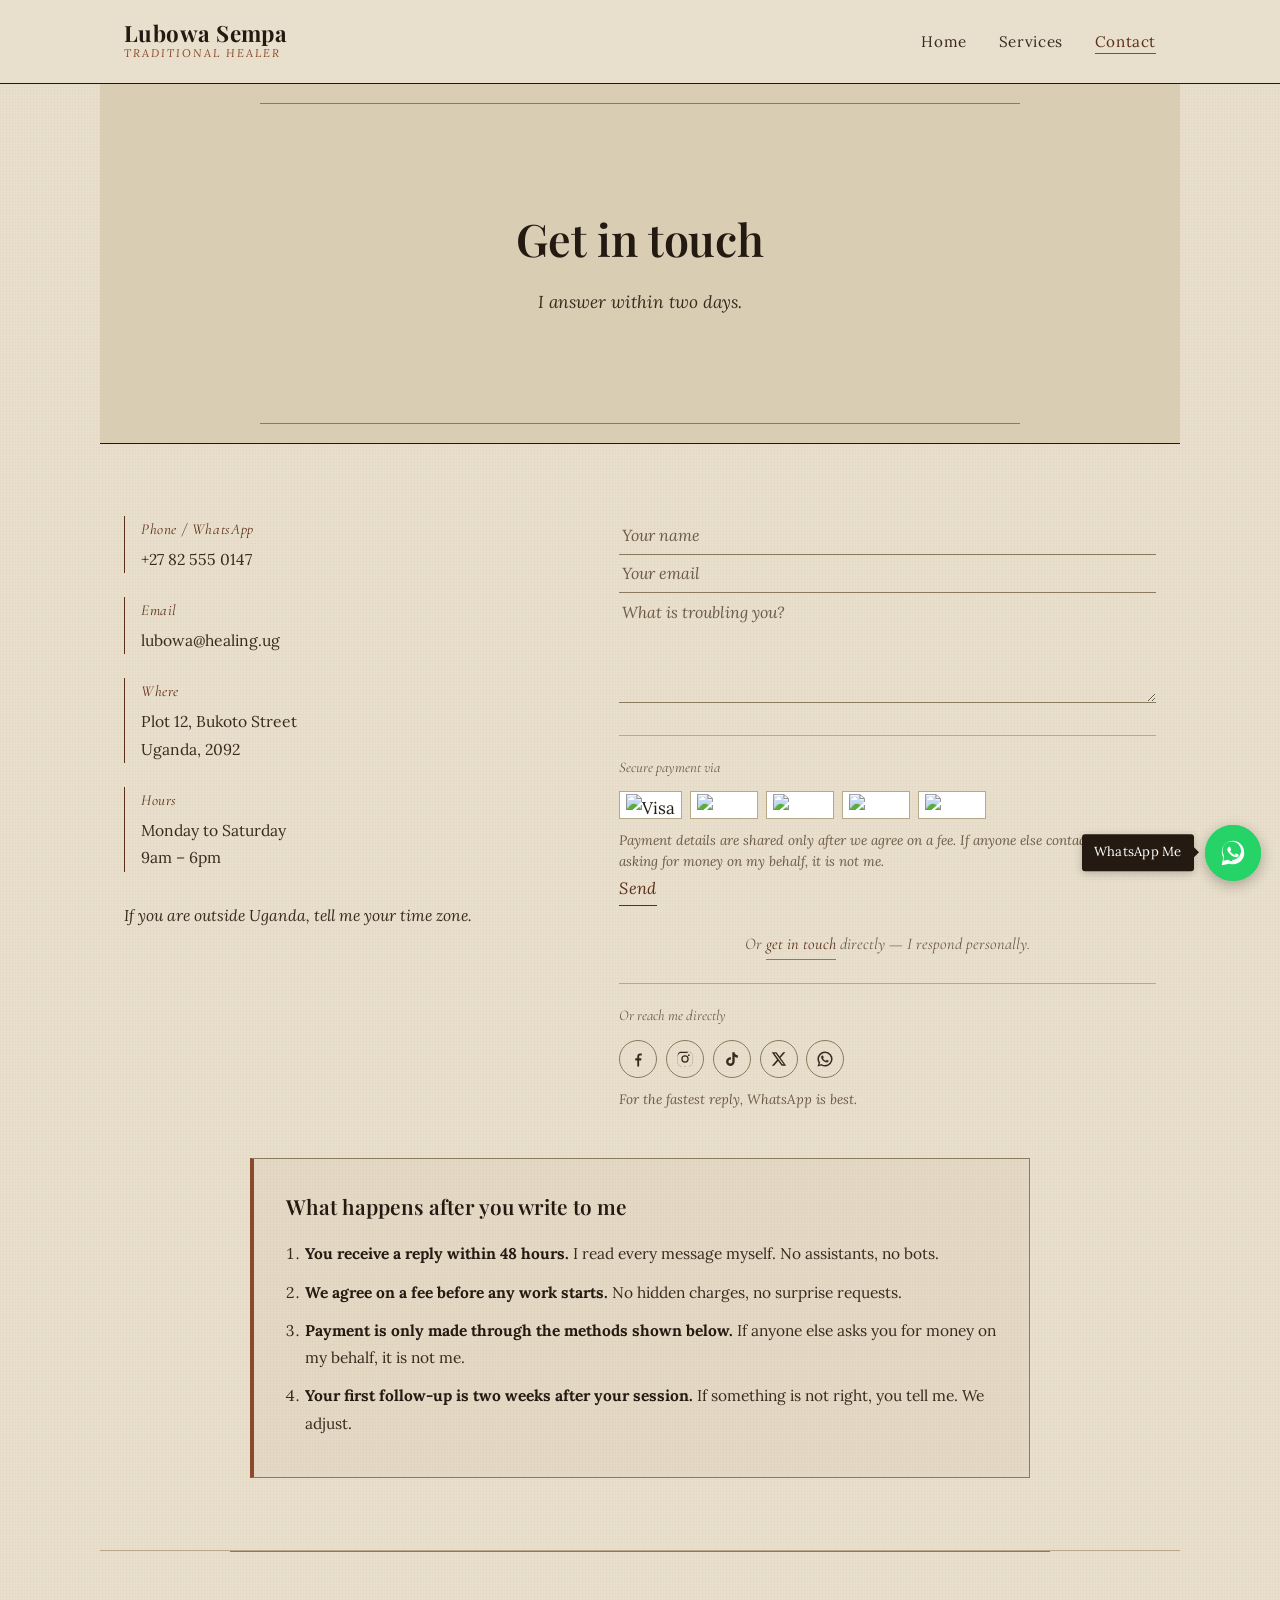
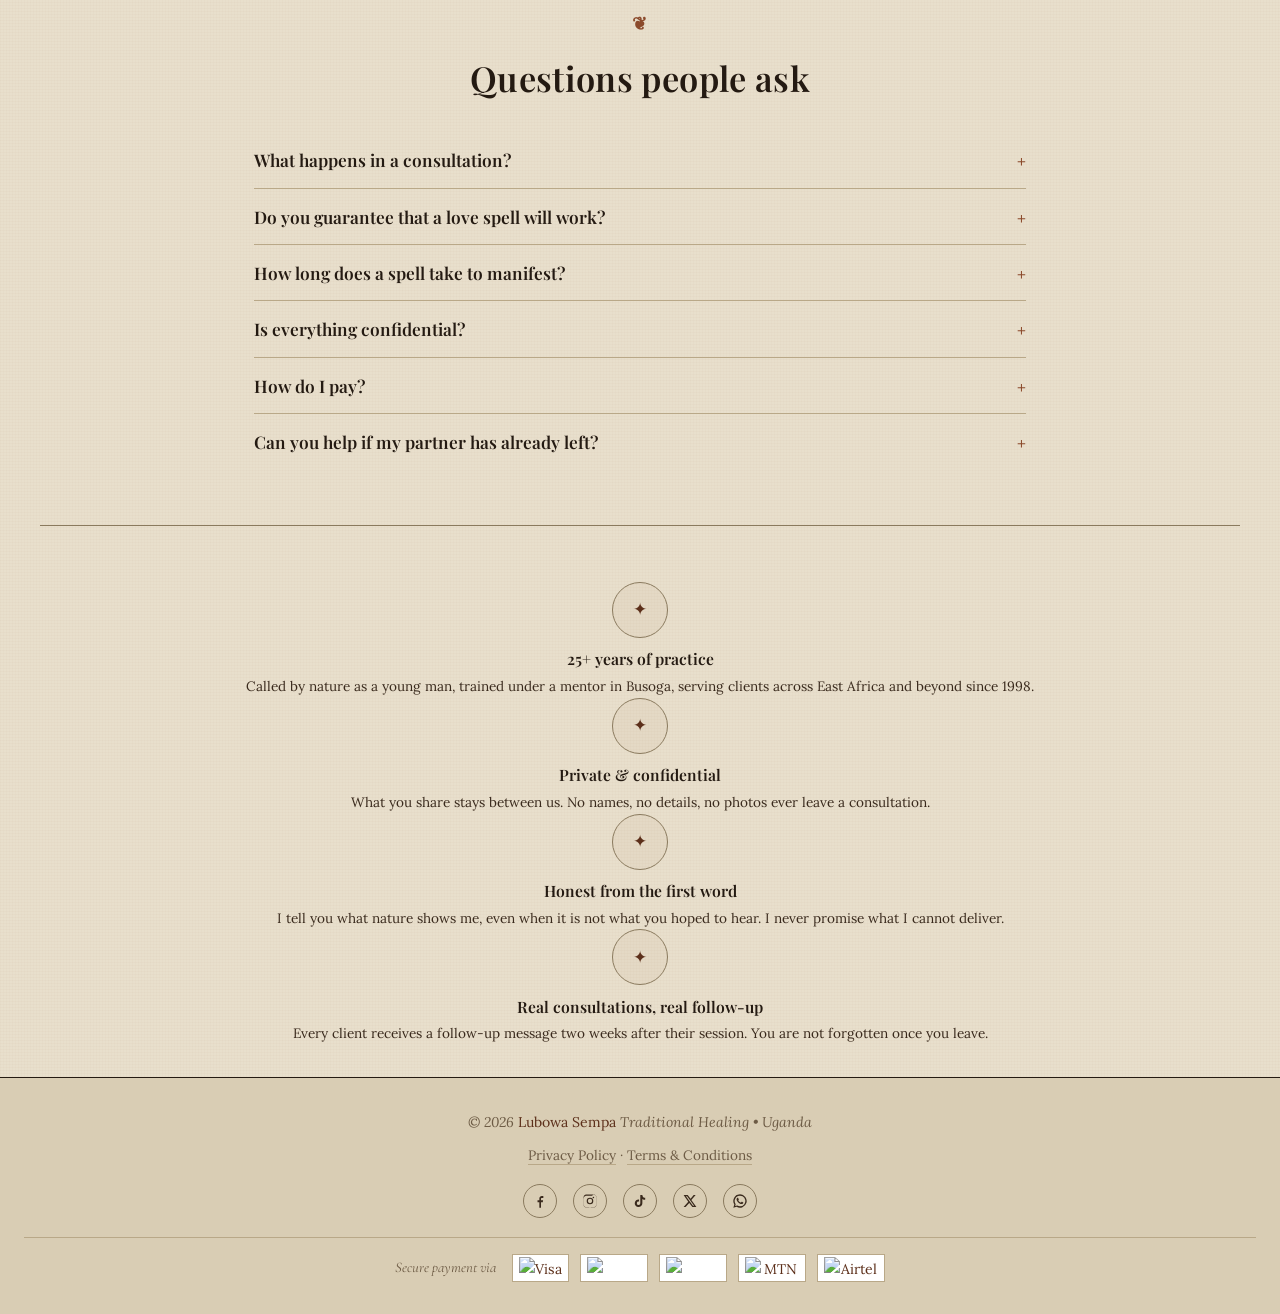
==== commit d614713a: "Add social media icons inside contact form alongside payment methods" ====
--- a/contact.html
+++ b/contact.html
@@ -66,7 +66,28 @@
       
       <p class="contact-get-in-touch">
         Or <a href="#" class="get-in-touch" data-title="a consultation">get in touch</a> directly &mdash; I respond personally.
-      </p></form>
+      </p>
+        <div class="form-social-icons" aria-label="Reach me on social media">
+          <span class="form-social-label">Or reach me directly</span>
+          <div class="form-social-row">
+            <a href="#" target="_blank" rel="noopener" aria-label="Facebook" title="Facebook">
+              <svg viewBox="0 0 24 24" aria-hidden="true"><path fill="currentColor" d="M13.5 22v-8h2.7l.4-3.1h-3.1V8.9c0-.9.25-1.5 1.55-1.5H17V4.6c-.27-.04-1.18-.1-2.24-.1-2.22 0-3.74 1.35-3.74 3.83v2.55H8.3V14h2.72v8h2.48z"/></svg>
+            </a>
+            <a href="#" target="_blank" rel="noopener" aria-label="Instagram" title="Instagram">
+              <svg viewBox="0 0 24 24" aria-hidden="true"><path fill="currentColor" d="M12 2.2c3.2 0 3.58.01 4.85.07 1.17.05 1.8.25 2.22.41.56.22.96.48 1.38.9.42.42.68.82.9 1.38.16.42.36 1.05.41 2.22.06 1.27.07 1.65.07 4.85s-.01 3.58-.07 4.85c-.05 1.17-.25 1.8-.41 2.22-.22.56-.48.96-.9 1.38-.42.42-.82.68-1.38.9-.42.16-1.05.36-2.22.41-1.27.06-1.65.07-4.85.07s-3.58-.01-4.85-.07c-1.17-.05-1.8-.25-2.22-.41a3.7 3.7 0 0 1-1.38-.9 3.7 3.7 0 0 1-.9-1.38c-.16-.42-.36-1.05-.41-2.22C2.21 15.58 2.2 15.2 2.2 12s.01-3.58.07-4.85c.05-1.17.25-1.8.41-2.22.22-.56.48-.96.9-1.38.42-.42.82-.68 1.38-.9.42-.16 1.05-.36 2.22-.41C8.42 2.21 8.8 2.2 12 2.2zm0 1.8c-3.15 0-3.5.01-4.74.07-1.14.05-1.76.24-2.17.4-.55.21-.94.47-1.35.88-.41.41-.67.8-.88 1.35-.16.41-.35 1.03-.4 2.17C2.4 8.5 2.4 8.85 2.4 12c0 3.15.01 3.5.07 4.74.05 1.14.24 1.76.4 2.17.21.55.47.94.88 1.35.41.41.8.67 1.35.88.41.16 1.03.35 2.17.4 1.24.06 1.59.07 4.74.07s3.5-.01 4.74-.07c1.14-.05 1.76-.24 2.17-.4.55-.21.94-.47 1.35-.88.41-.41.67-.8.88-1.35.16-.41.35-1.03.4-2.17.06-1.24.07-1.59.07-4.74s-.01-3.5-.07-4.74c-.05-1.14-.24-1.76-.4-2.17a3.6 3.6 0 0 0-.88-1.35 3.6 3.6 0 0 0-1.35-.88c-.41-.16-1.03-.35-2.17-.4C15.5 4.01 15.15 4 12 4zm0 3.06a4.94 4.94 0 1 1 0 9.88 4.94 4.94 0 0 1 0-9.88zm0 8.15a3.21 3.21 0 1 0 0-6.42 3.21 3.21 0 0 0 0 6.42zm6.29-8.36a1.15 1.15 0 1 1-2.3 0 1.15 1.15 0 0 1 2.3 0z"/></svg>
+            </a>
+            <a href="#" target="_blank" rel="noopener" aria-label="TikTok" title="TikTok">
+              <svg viewBox="0 0 24 24" aria-hidden="true"><path fill="currentColor" d="M16.6 5.82A4.28 4.28 0 0 1 15.54 3h-3.09v12.4a2.6 2.6 0 1 1-1.86-2.49V9.77a5.73 5.73 0 1 0 4.95 5.67V8.87a7.34 7.34 0 0 0 4.25 1.34V7.14a4.28 4.28 0 0 1-3.19-1.32z"/></svg>
+            </a>
+            <a href="#" target="_blank" rel="noopener" aria-label="X" title="X">
+              <svg viewBox="0 0 24 24" aria-hidden="true"><path fill="currentColor" d="M17.53 3H20.5l-6.5 7.43L21.6 21h-6.03l-4.72-6.17L5.4 21H2.42l6.96-7.95L2.4 3h6.18l4.27 5.64L17.53 3zm-1.06 16.13h1.65L7.6 4.77H5.83l10.64 14.36z"/></svg>
+            </a>
+            <a href="https://wa.me/256825550147?text=Hello%20Lubowa%20Sempa%2C%20I%20would%20like%20to%20ask%20about%20a%20consultation." target="_blank" rel="noopener" aria-label="WhatsApp" title="WhatsApp">
+              <svg viewBox="0 0 24 24" aria-hidden="true"><path fill="currentColor" d="M12 2a10 10 0 0 0-8.53 15.23L2 22l4.9-1.4A10 10 0 1 0 12 2zm0 18a8 8 0 0 1-4.1-1.13l-.29-.17-2.9.83.8-2.83-.19-.3A8 8 0 1 1 12 20zm4.5-6c-.25-.13-1.48-.73-1.71-.81-.23-.09-.4-.13-.56.13-.17.25-.65.81-.8.98-.15.17-.29.19-.54.06-.25-.13-1.06-.39-2.02-1.24-.75-.66-1.25-1.48-1.4-1.73-.15-.25-.02-.39.11-.51.11-.11.25-.29.37-.44.13-.15.17-.25.25-.42.08-.17.04-.31-.02-.44-.06-.13-.56-1.36-.77-1.86-.2-.48-.4-.42-.56-.43h-.48c-.17 0-.44.06-.67.31-.23.25-.87.85-.87 2.07s.89 2.4 1.01 2.57c.13.17 1.74 2.66 4.22 3.73.59.25 1.05.4 1.41.51.59.19 1.13.16 1.55.1.47-.07 1.45-.59 1.65-1.17.21-.58.21-1.08.15-1.18-.06-.11-.23-.17-.48-.3z"/></svg>
+            </a>
+          </div>
+          <p class="form-social-note">For the fastest reply, WhatsApp is best.</p>
+        </div></form>
     </div>
       <div class="contact-assurance">
         <h3>What happens after you write to me</h3>
@@ -215,3 +236,4 @@
 
 
 
+
--- a/css/style.css
+++ b/css/style.css
@@ -1537,3 +1537,61 @@
   .form-payment-icons .payment-icon { height: 24px; padding: 2px 5px; }
   .form-payment-icons .payment-icon img { max-height: 18px; max-width: 44px; }
 }
+
+/* --- Social icons inside contact form --- */
+.form-social-icons {
+  margin-top: 1.4rem;
+  padding-top: 1.2rem;
+  border-top: 1px solid var(--rule);
+}
+.form-social-label {
+  display: block;
+  font-family: 'Cormorant Garamond', serif;
+  font-style: italic;
+  font-size: .92rem;
+  color: var(--muted);
+  margin-bottom: .7rem;
+}
+.form-social-row {
+  display: flex;
+  flex-wrap: wrap;
+  gap: .55rem;
+  align-items: center;
+}
+.form-social-row a {
+  display: inline-flex;
+  align-items: center;
+  justify-content: center;
+  width: 38px;
+  height: 38px;
+  border: 1px solid var(--rule-dark);
+  border-radius: 50%;
+  color: var(--ink-2);
+  text-decoration: none;
+  transition: color .2s ease, border-color .2s ease, transform .2s ease, background .2s ease;
+}
+.form-social-row a:hover {
+  color: var(--clay-deep);
+  border-color: var(--clay-deep);
+  background: rgba(139, 74, 43, .06);
+  transform: translateY(-2px);
+}
+.form-social-row svg {
+  width: 18px;
+  height: 18px;
+  display: block;
+}
+.form-social-note {
+  font-family: 'Lora', serif;
+  font-style: italic;
+  font-size: .85rem;
+  color: var(--muted);
+  line-height: 1.55;
+  margin-top: .7rem;
+  margin-bottom: 0;
+}
+
+@media (max-width: 480px) {
+  .form-social-row a { width: 34px; height: 34px; }
+  .form-social-row svg { width: 16px; height: 16px; }
+}
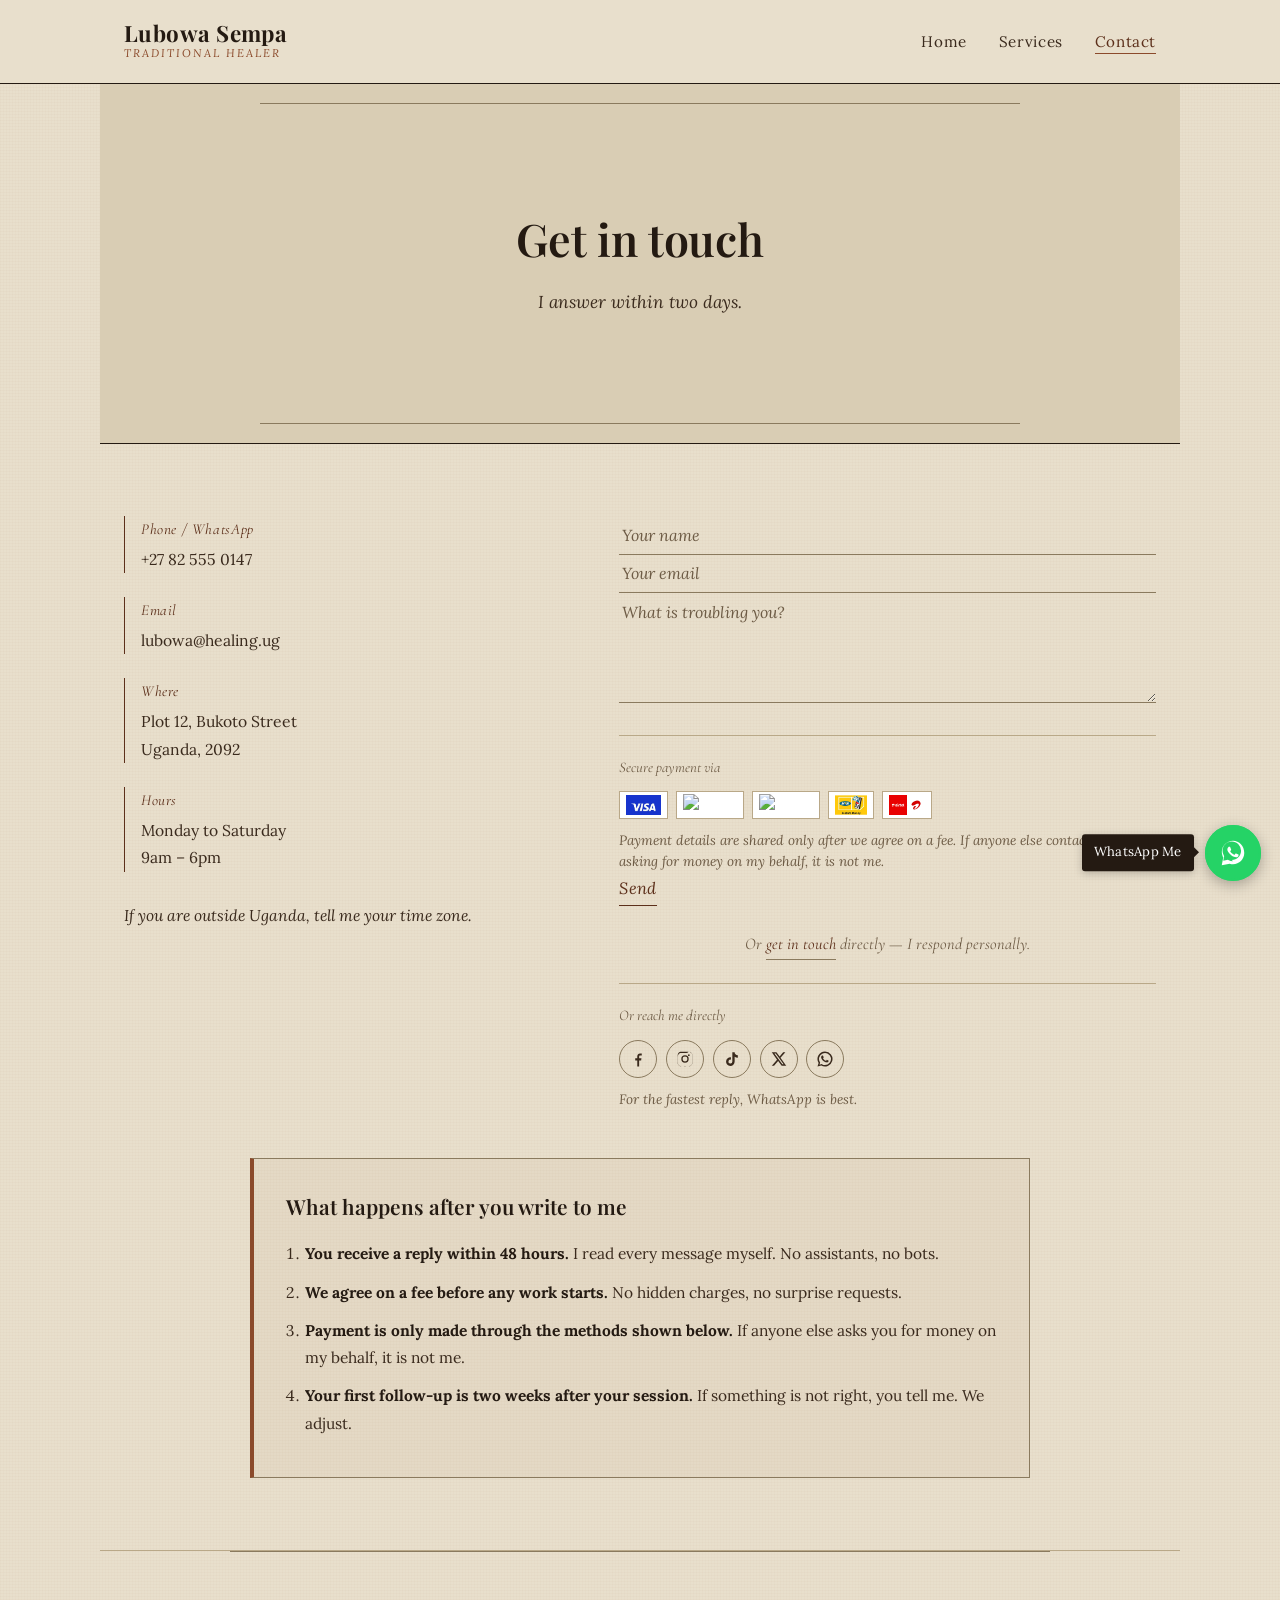
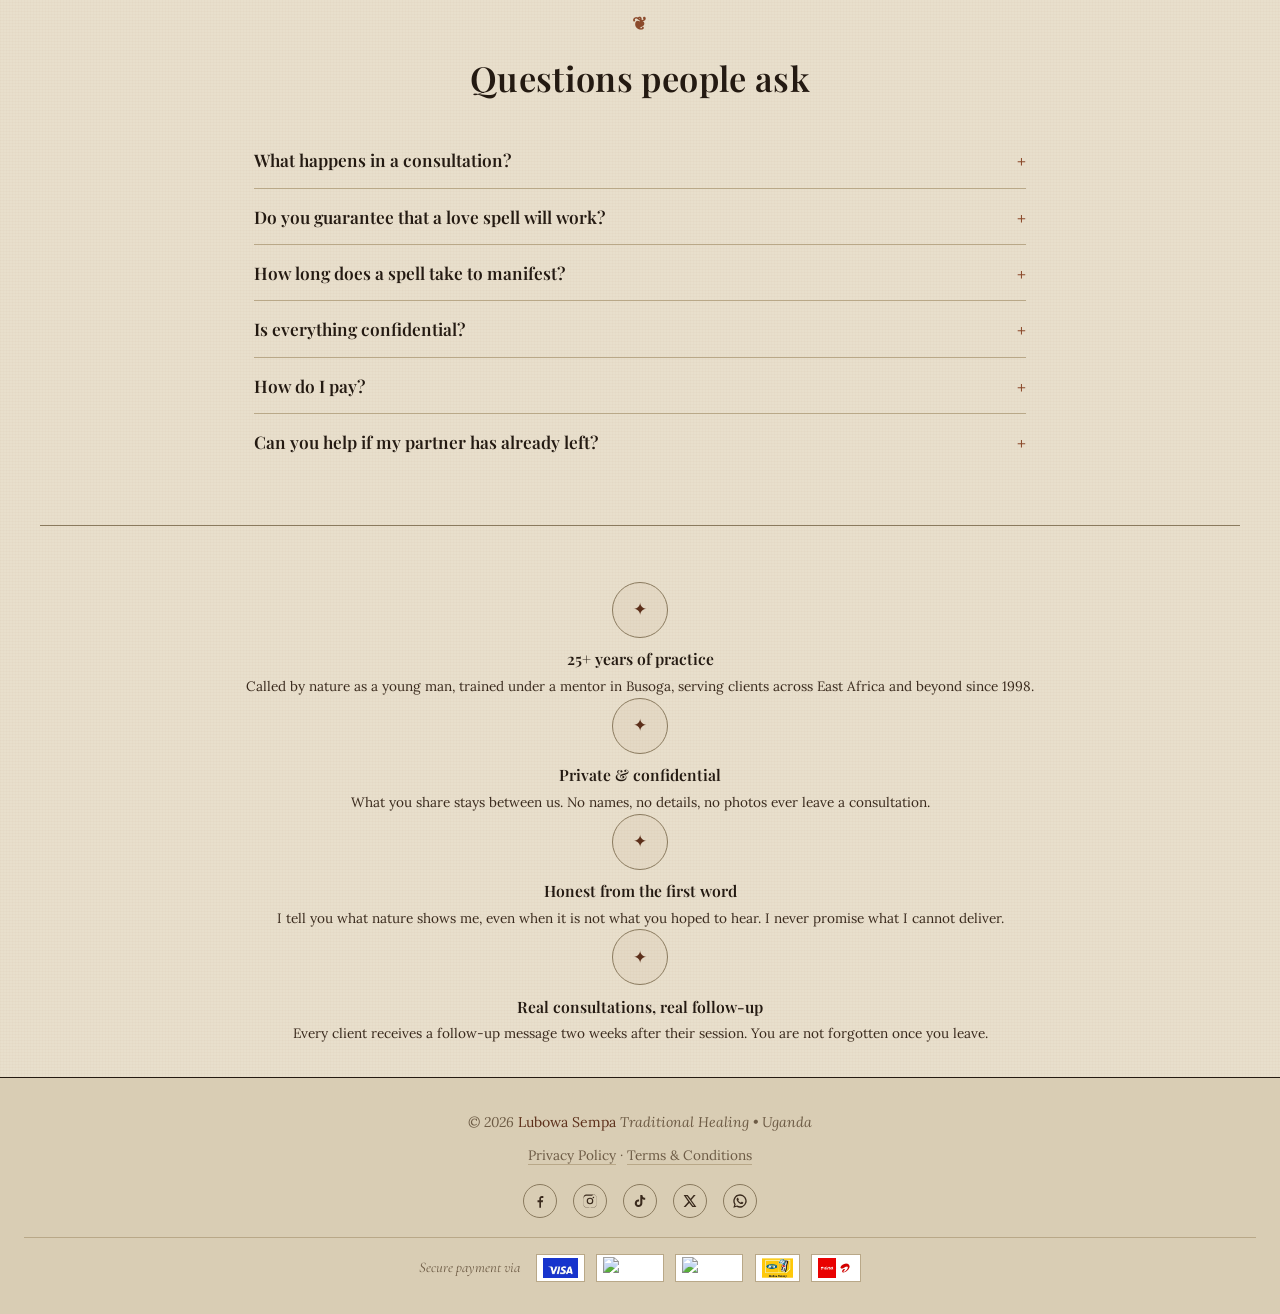
==== commit c1deae9b: "Use local img/7.jpg (Visa), img/8.png (Airtel), img/9.jpg (MTN) for payment icons" ====
--- a/contact.html
+++ b/contact.html
@@ -45,7 +45,7 @@
           <span class="form-payment-label">Secure payment via</span>
           <div class="form-payment-icons">
             <span class="payment-icon" title="Visa">
-              <img src="https://upload.wikimedia.org/wikipedia/commons/5/5e/Visa_Inc._logo.svg" alt="Visa" loading="lazy" referrerpolicy="no-referrer">
+              <img src="img/7.jpg" alt="Visa" loading="lazy" referrerpolicy="no-referrer">
             </span>
             <span class="payment-icon" title="Mastercard">
               <img src="https://upload.wikimedia.org/wikipedia/commons/2/2a/Mastercard-logo.svg" alt="Mastercard" loading="lazy" referrerpolicy="no-referrer">
@@ -54,10 +54,10 @@
               <img src="https://upload.wikimedia.org/wikipedia/commons/b/b5/PayPal.svg" alt="PayPal" loading="lazy" referrerpolicy="no-referrer">
             </span>
             <span class="payment-icon" title="MTN Mobile Money">
-              <img src="https://upload.wikimedia.org/wikipedia/commons/9/93/MTN_Logo.svg" alt="MTN Mobile Money" loading="lazy" referrerpolicy="no-referrer">
+              <img src="img/9.jpg" alt="MTN Mobile Money" loading="lazy" referrerpolicy="no-referrer">
             </span>
             <span class="payment-icon" title="Airtel Money">
-              <img src="https://upload.wikimedia.org/wikipedia/commons/1/1c/Airtel_logo.svg" alt="Airtel Money" loading="lazy" referrerpolicy="no-referrer">
+              <img src="img/8.png" alt="Airtel Money" loading="lazy" referrerpolicy="no-referrer">
             </span>
           </div>
           <p class="form-payment-note">Payment details are shared only after we agree on a fee. If anyone else contacts you asking for money on my behalf, it is not me.</p>
@@ -173,7 +173,7 @@
   <div class="payment-methods" aria-label="Accepted payment methods">
     <span class="payment-label">Secure payment via</span>
     <span class="payment-icon" title="Visa">
-      <img src="https://upload.wikimedia.org/wikipedia/commons/5/5e/Visa_Inc._logo.svg" alt="Visa" loading="lazy" referrerpolicy="no-referrer">
+      <img src="img/7.jpg" alt="Visa" loading="lazy" referrerpolicy="no-referrer">
     </span>
     <span class="payment-icon" title="Mastercard">
       <img src="https://upload.wikimedia.org/wikipedia/commons/2/2a/Mastercard-logo.svg" alt="Mastercard" loading="lazy" referrerpolicy="no-referrer">
@@ -182,10 +182,10 @@
       <img src="https://upload.wikimedia.org/wikipedia/commons/b/b5/PayPal.svg" alt="PayPal" loading="lazy" referrerpolicy="no-referrer">
     </span>
     <span class="payment-icon" title="MTN Mobile Money">
-      <img src="https://upload.wikimedia.org/wikipedia/commons/9/93/MTN_Logo.svg" alt="MTN Mobile Money" loading="lazy" referrerpolicy="no-referrer">
+      <img src="img/9.jpg" alt="MTN Mobile Money" loading="lazy" referrerpolicy="no-referrer">
     </span>
     <span class="payment-icon" title="Airtel Money">
-      <img src="https://upload.wikimedia.org/wikipedia/commons/1/1c/Airtel_logo.svg" alt="Airtel Money" loading="lazy" referrerpolicy="no-referrer">
+      <img src="img/8.png" alt="Airtel Money" loading="lazy" referrerpolicy="no-referrer">
     </span>
   </div>
 
@@ -237,3 +237,4 @@
 
 
 
+
--- a/css/style.css
+++ b/css/style.css
@@ -1595,3 +1595,38 @@
   .form-social-row a { width: 34px; height: 34px; }
   .form-social-row svg { width: 16px; height: 16px; }
 }
+
+/* --- Local logo adjustments (Visa, Airtel, MTN) --- */
+.payment-icon img,
+.form-payment-icons .payment-icon img {
+  display: block;
+  width: auto;
+  height: auto;
+  max-height: 22px;
+  max-width: 54px;
+  object-fit: contain;
+  object-position: center;
+  background: #fff;
+  /* For photos of logos with their own background, keep them crisp */
+  image-rendering: -webkit-optimize-contrast;
+}
+
+/* If any local logo appears too tight against the border, add a little breathing room */
+.payment-icon img[src*="7.jpg"],
+.payment-icon img[src*="8.png"],
+.payment-icon img[src*="9.jpg"],
+.form-payment-icons .payment-icon img[src*="7.jpg"],
+.form-payment-icons .payment-icon img[src*="8.png"],
+.form-payment-icons .payment-icon img[src*="9.jpg"] {
+  max-height: 20px;
+  max-width: 50px;
+}
+
+@media (max-width: 480px) {
+  .payment-icon img[src*="7.jpg"],
+  .payment-icon img[src*="8.png"],
+  .payment-icon img[src*="9.jpg"] {
+    max-height: 16px;
+    max-width: 40px;
+  }
+}
